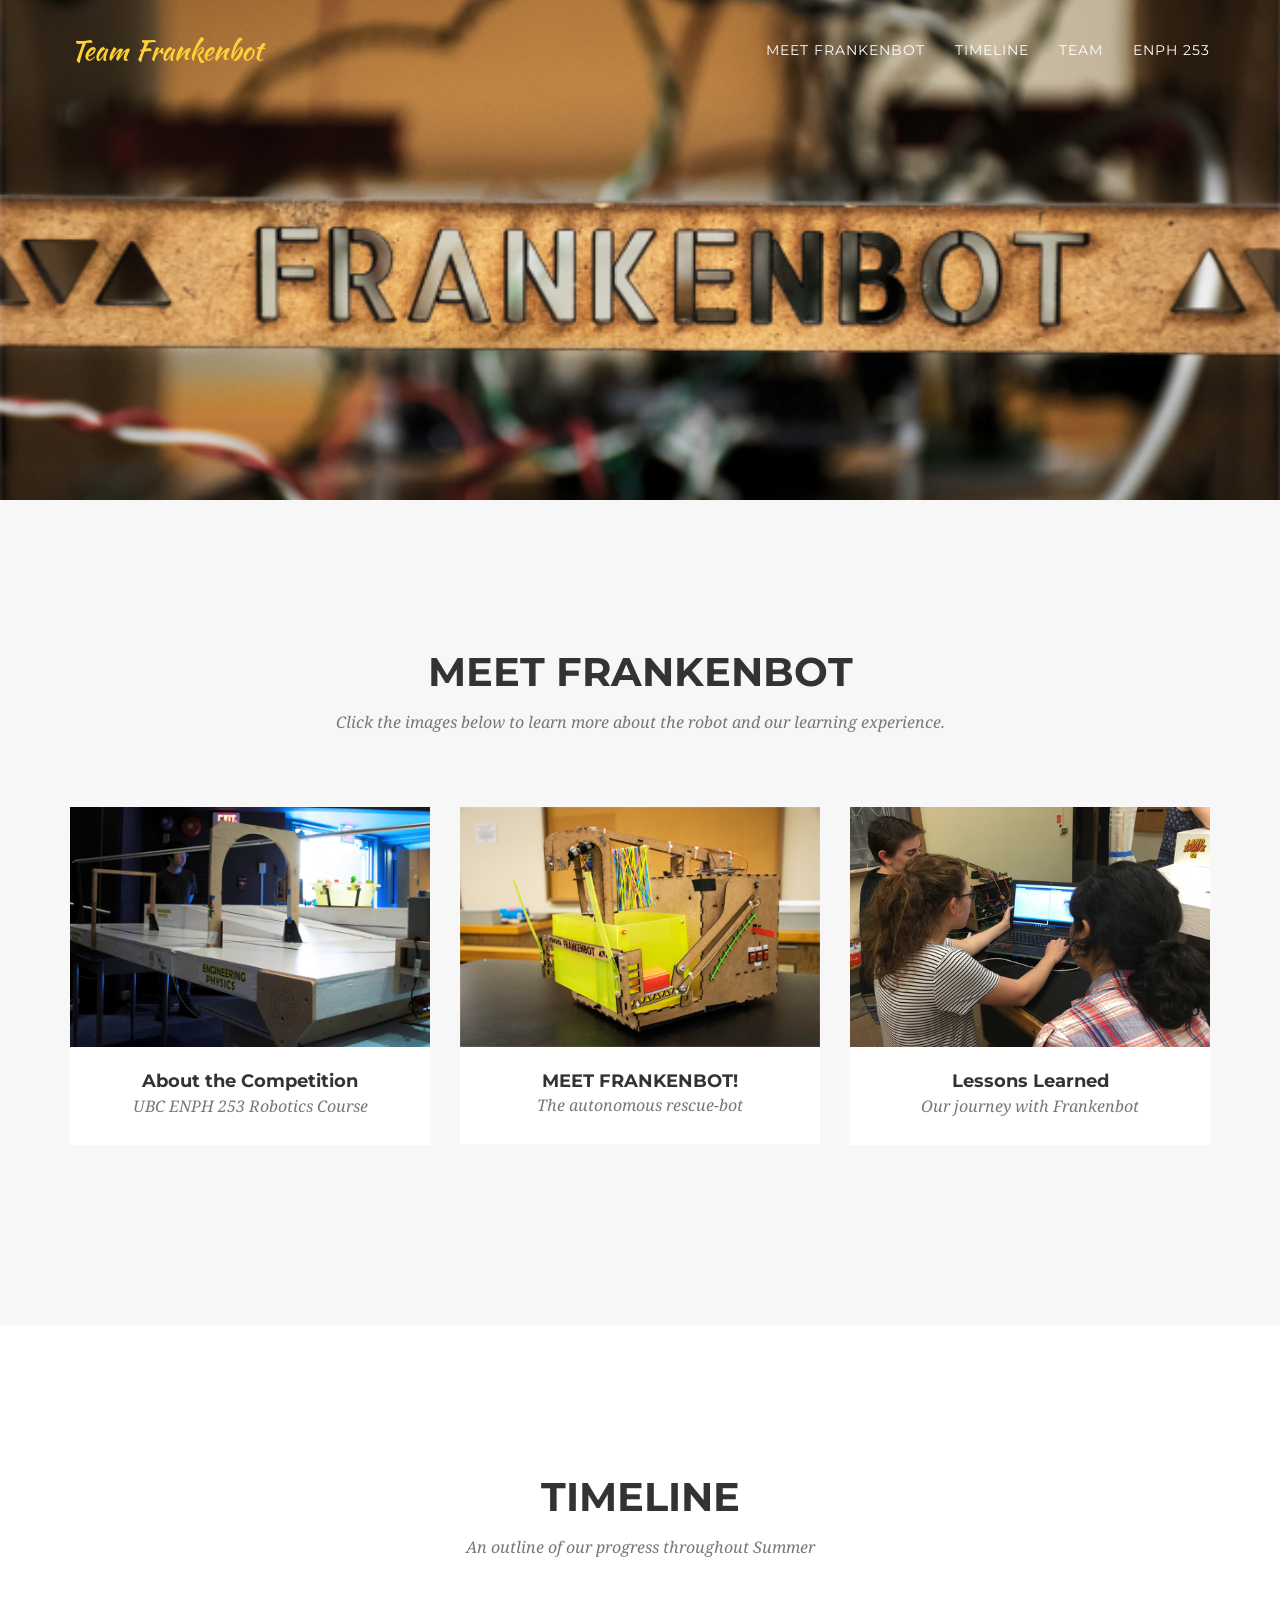
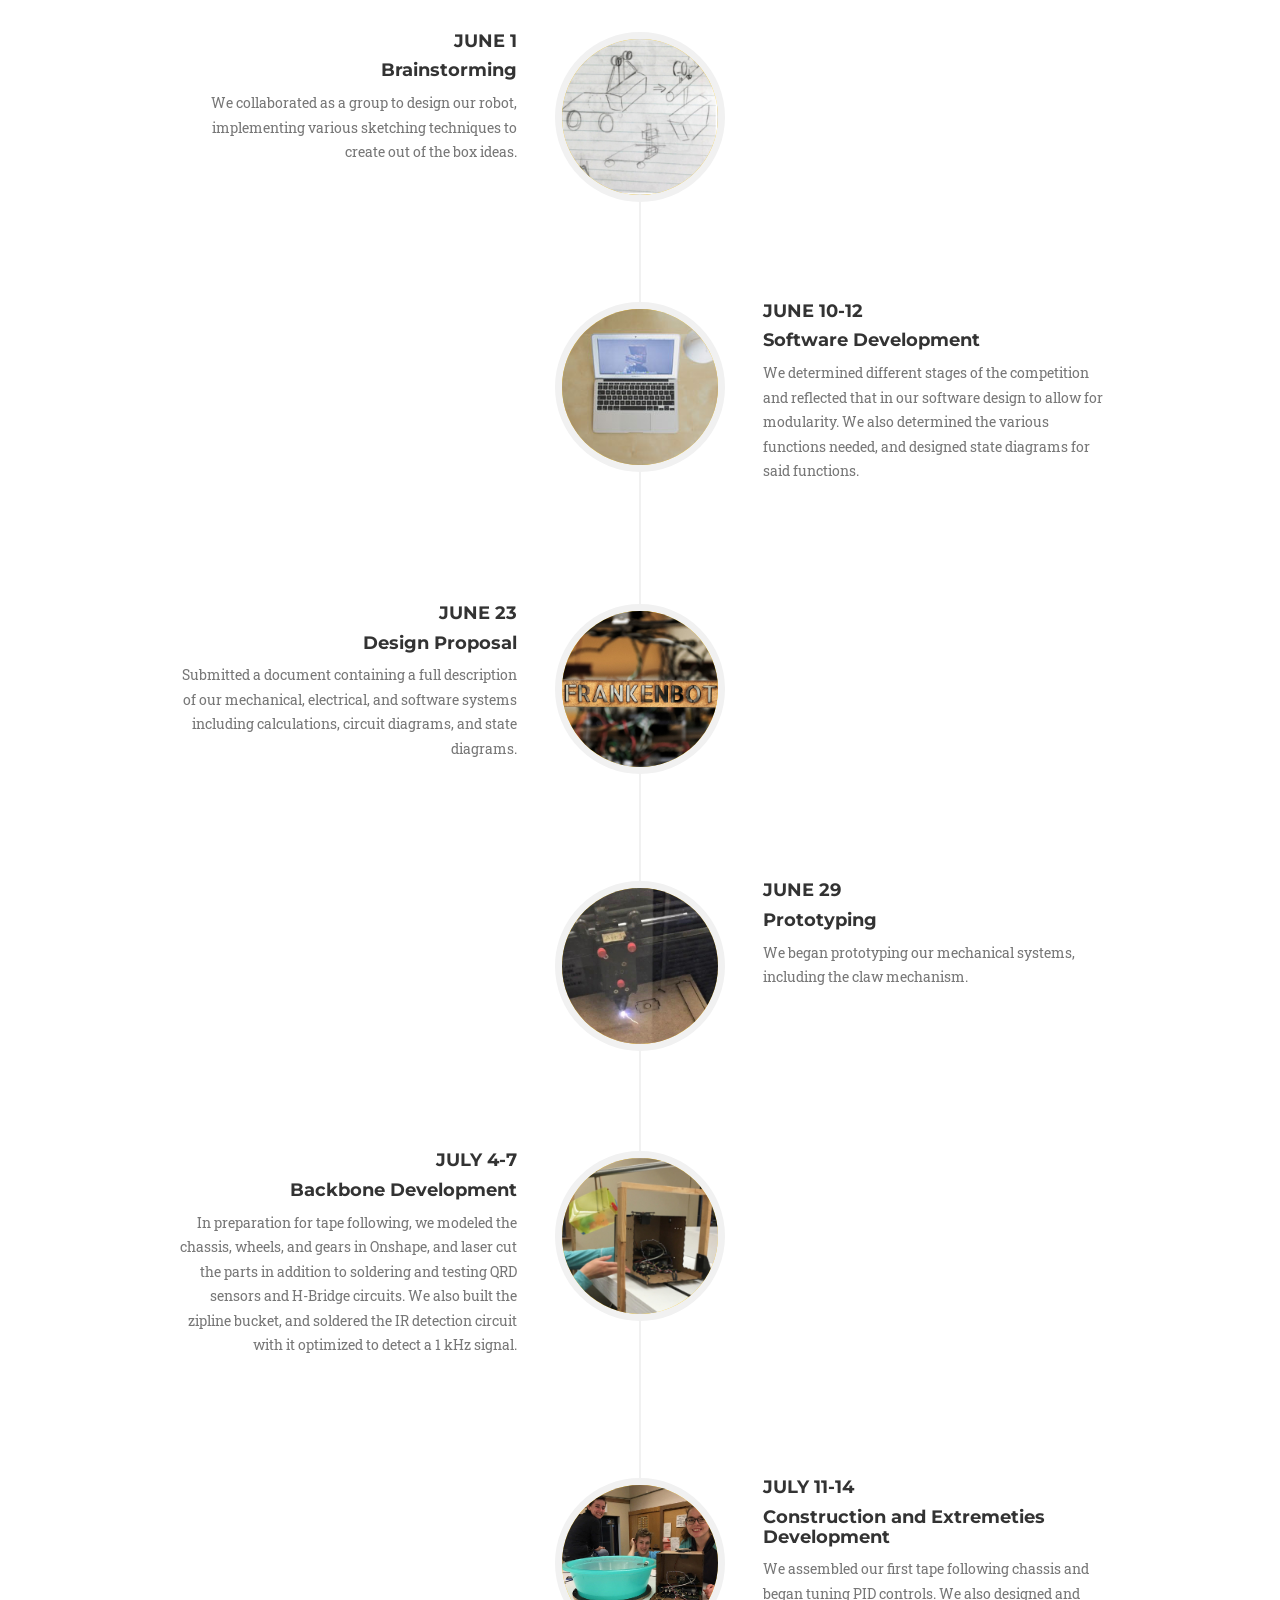
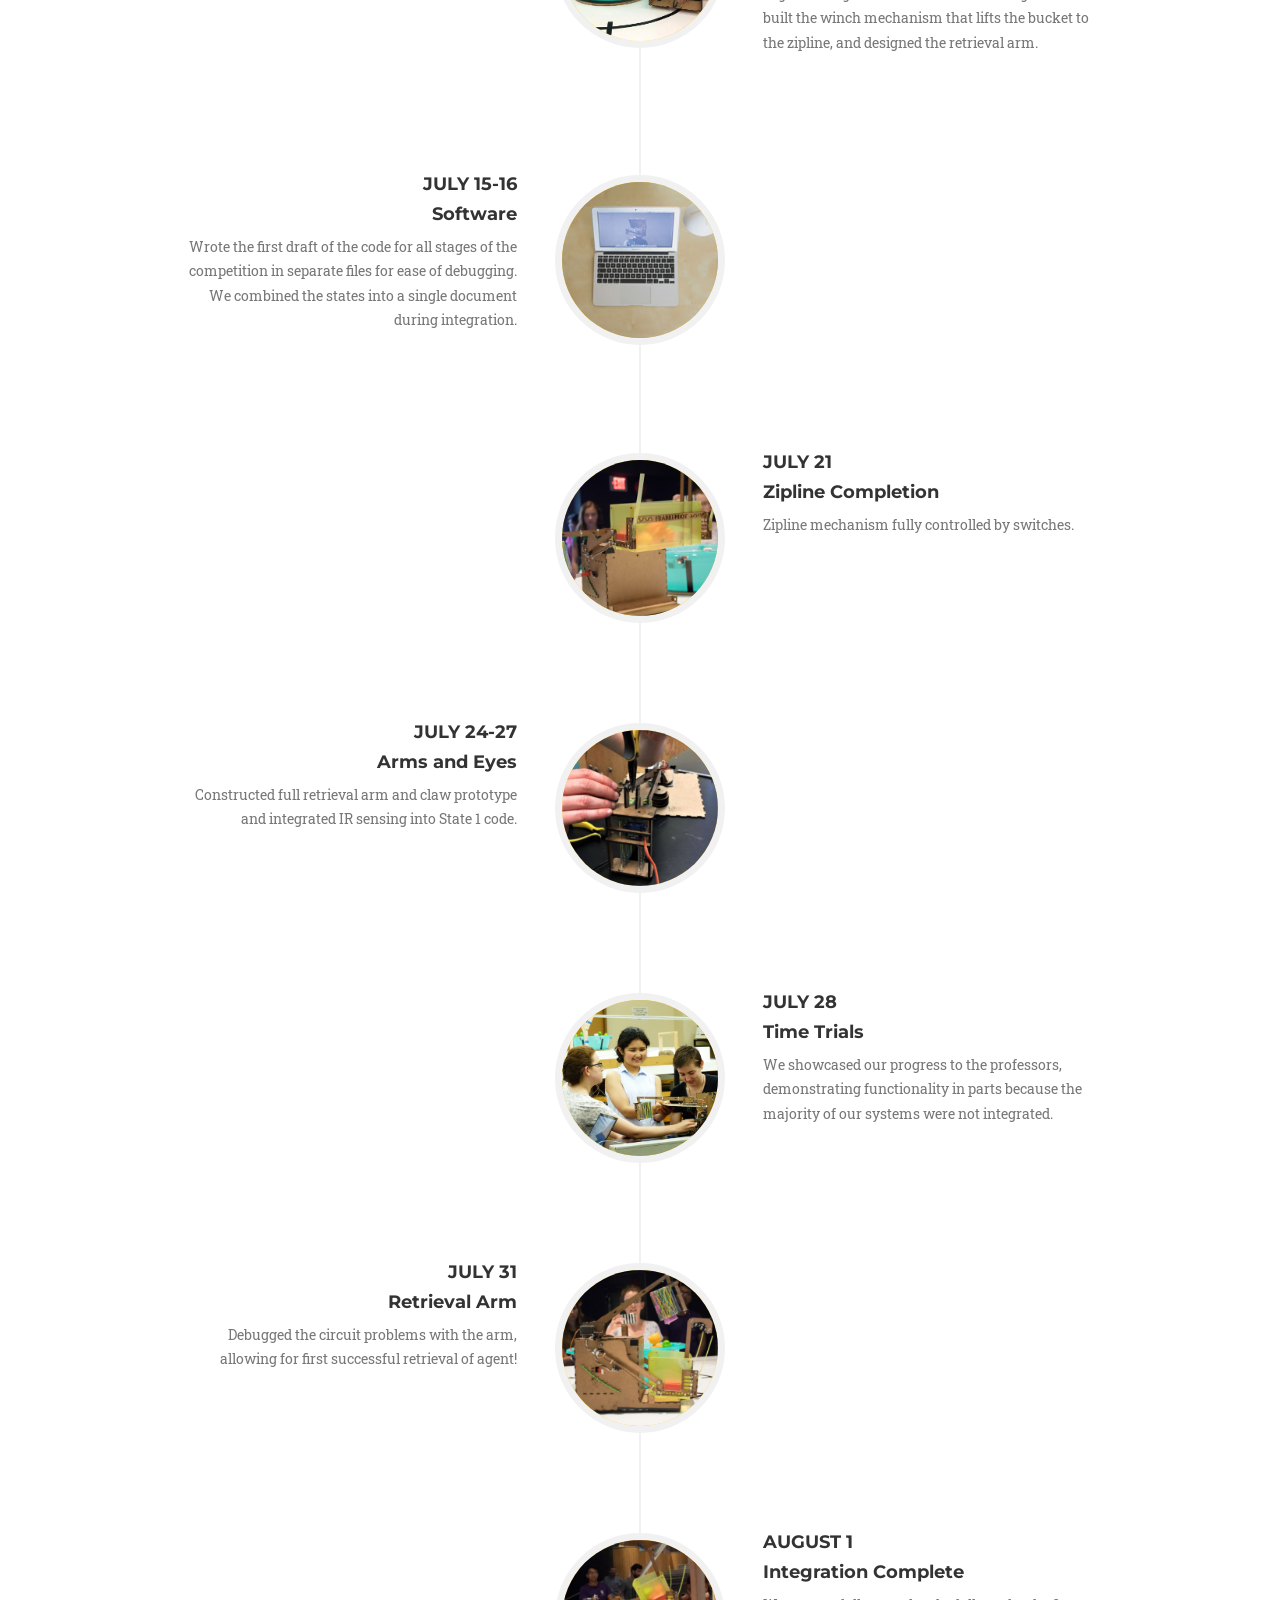
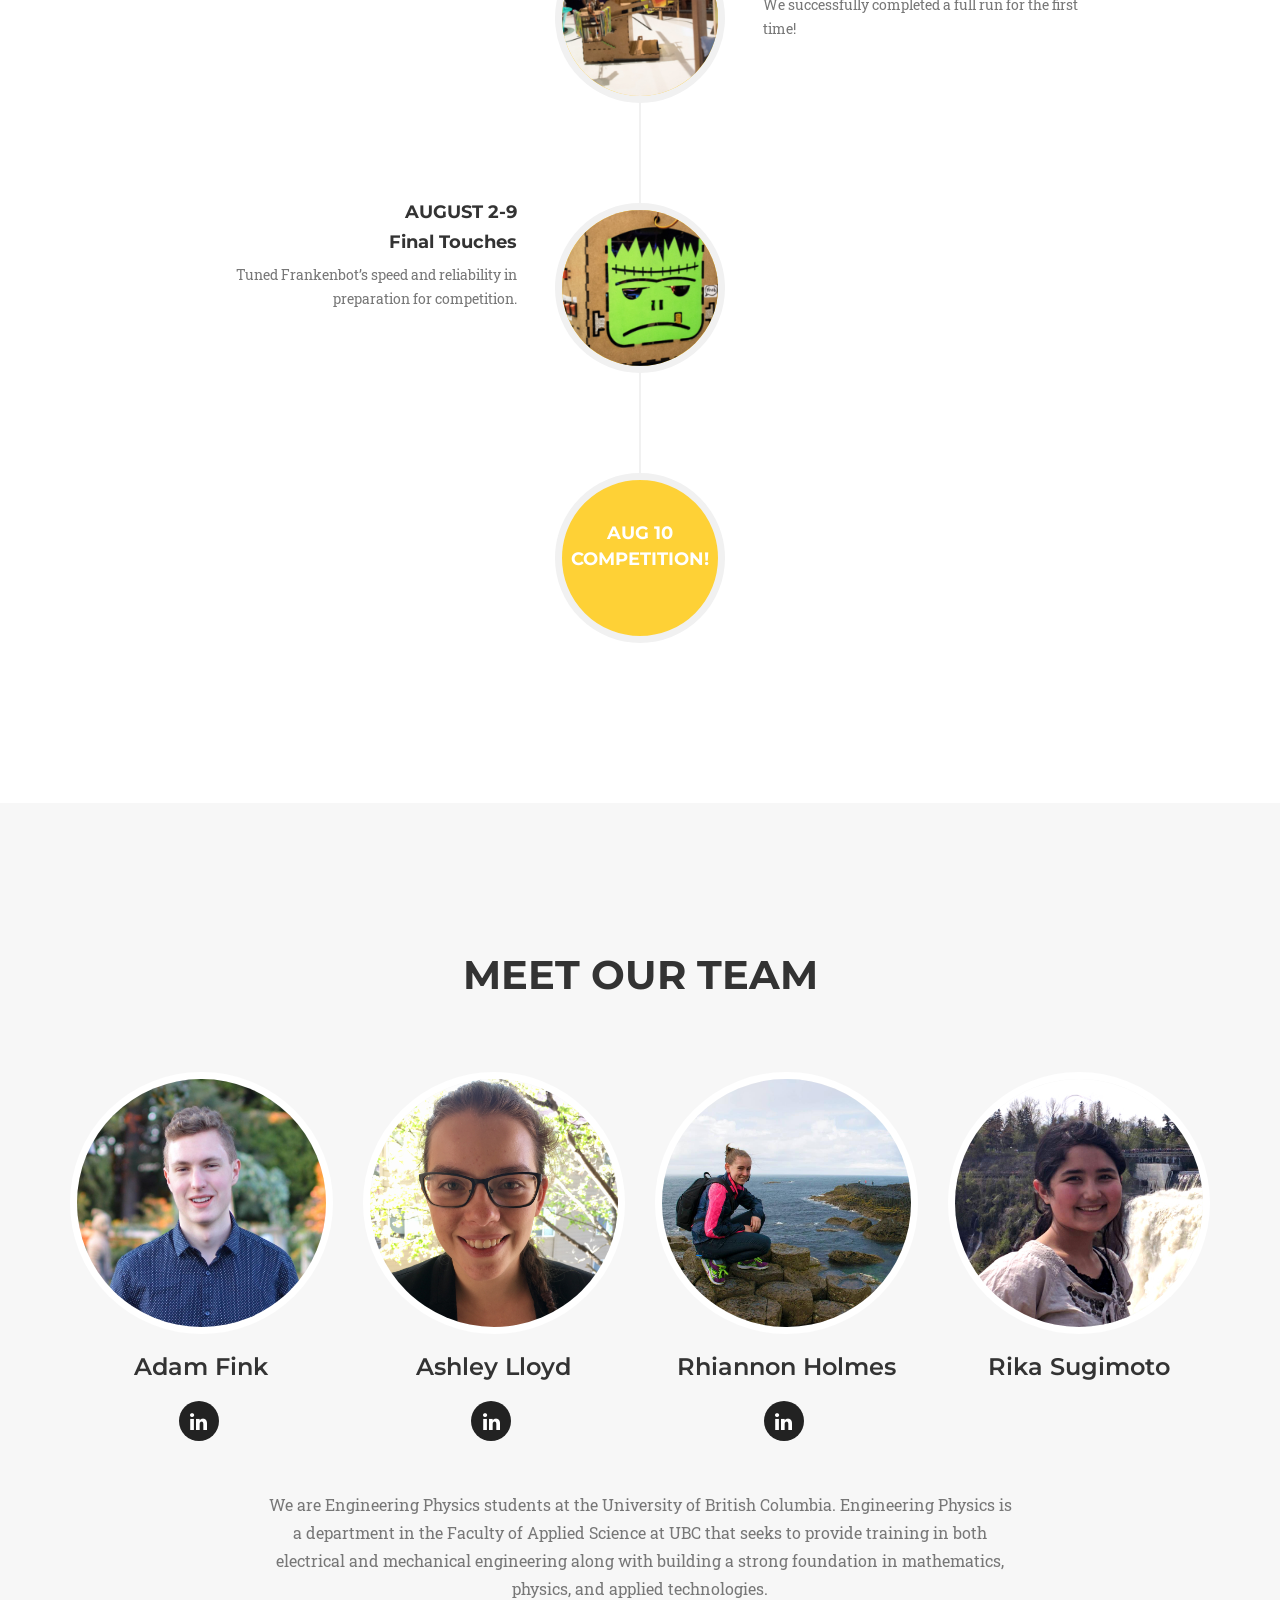
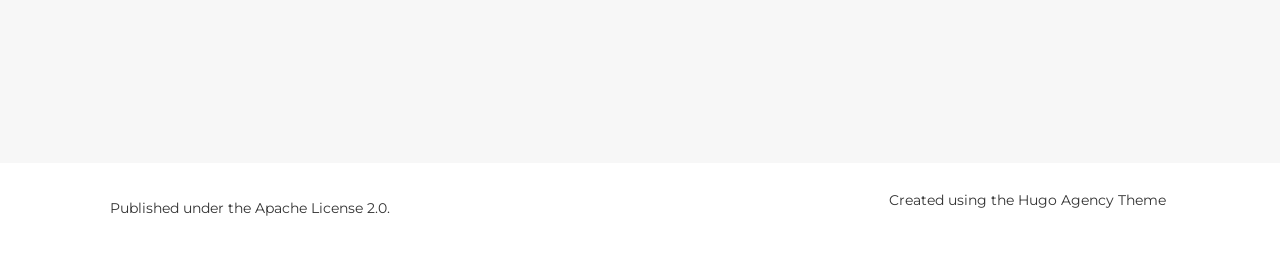
==== index.html @ c9bfafb6 "fix team photo on lessons page" ====
<!DOCTYPE html>
<html lang="en-us">

  <head>
  <meta charset="utf-8">
  <meta http-equiv="X-UA-Compatible" content="IE=edge">
  <meta name="viewport" content="width=device-width, initial-scale=1">
  <meta name="description" content="Your description">
  <meta name="author" content="Your name">
  <meta name="generator" content="Hugo 0.26" />
  <title>frankenbot</title>
  <!-- Stylesheets -->
  <link href="https://frankenbot.github.io/css/bootstrap-v3.3.7/bootstrap.min.css" rel="stylesheet">
  <link href="https://frankenbot.github.io/css/agency.css" rel="stylesheet">
  <link href="https://frankenbot.github.io/css/jquery.form-validator-v2.3.44/theme-default.min.css" rel="stylesheet">

  

  <!-- Custom Fonts -->
  <link href="https://frankenbot.github.io/font-awesome-v4.7.0/css/font-awesome.min.css" rel="stylesheet" type="text/css">

  
    <link href="//fonts.googleapis.com/css?family=Montserrat:400,700" rel="stylesheet" type="text/css">
    <link href="//fonts.googleapis.com/css?family=Kaushan+Script" rel="stylesheet" type="text/css">
    <link href="//fonts.googleapis.com/css?family=Droid+Serif:400,700,400italic,700italic" rel="stylesheet" type="text/css">
    <link href="//fonts.googleapis.com/css?family=Roboto+Slab:400,100,300,700" rel="stylesheet" type="text/css">
  

  
    <link rel="shortcut icon" type="image/x-icon" href="https://frankenbot.github.io/frankenbotIcon.ico">
    <link rel="icon" type="image/x-icon" href="https://frankenbot.github.io/frankenbotIcon.ico">
  

  <!-- HTML5 Shim and Respond.js IE8 support of HTML5 elements and media queries -->
  <!-- WARNING: Respond.js doesn't work if you view the page via file:// -->
  <!--[if lt IE 9]>
  <script src="https://oss.maxcdn.com/libs/html5shiv/3.7.0/html5shiv.js"></script>
  <script src="https://oss.maxcdn.com/libs/respond.js/1.4.2/respond.min.js"></script>
  <![endif]-->
</head>


  <body id="page-top" class="index">
    <!-- Navigation -->
<nav class="navbar navbar-default navbar-fixed-top">
  <div class="container">

    <!-- Brand and toggle get grouped for better mobile display -->
    <div class="navbar-header page-scroll">
      <button type="button" class="navbar-toggle" data-toggle="collapse" data-target="#bs-example-navbar-collapse-1">
        <span class="sr-only">Toggle navigation</span>
        <span class="icon-bar"></span>
        <span class="icon-bar"></span>
        <span class="icon-bar"></span>
      </button>
      
        <a class="navbar-brand page-scroll" href="/#page-top">
          Team Frankenbot
        </a>
      

    </div>
    <!-- Collect the nav links, forms, and other content for toggling -->
    <div class="collapse navbar-collapse" id="bs-example-navbar-collapse-1">
      <ul class="nav navbar-nav navbar-right">
        <li class="hidden">
          <a href="/#page-top"></a>
        </li>

        

        

        
          <li>
            <a class="page-scroll" href="https://frankenbot.github.io/#portfolio">Meet Frankenbot</a>
          </li>
        

        
          <li>
            <a class="page-scroll" href="https://frankenbot.github.io/#about">Timeline</a>
          </li>
        

        
          <li>
            <a class="page-scroll" href="https://frankenbot.github.io/#team">Team</a>
          </li>
        

        

        
          <li>
            <a href="http://projectlab.engphys.ubc.ca/enph253-2017/competition-2017/">ENPH 253</a>
          </li>
        
      </ul>
    </div>
    <!-- /.navbar-collapse -->
  </div>
  <!-- /.container-fluid -->
</nav>

    <!-- Hero -->
<header>
  <div class="container">
    <div class="intro-text"></div>
  </div>
</header>


    

    
      <!-- Portfolio Grid Section -->
<section id="portfolio" class="bg-light-gray">
  <div class="container">
    <div class="row">
      <div class="col-lg-12 text-center">
        <h2 class="section-heading">Meet Frankenbot</h2>
        <h3 class="section-subheading text-muted">Click the images below to learn more about the robot and our learning experience.</h3>
      </div>
    </div>
    <div class="row">

      
        <div class="col-md-4 col-sm-6 portfolio-item">
          <a href="#portfolioModal1" class="portfolio-link" data-toggle="modal">
            <div class="portfolio-hover">
              <div class="portfolio-hover-content">
                <i class="fa fa-plus fa-3x"></i>
              </div>
            </div>
            
            <img src="https://frankenbot.github.io/img/portfolio/competitionSurface.jpg" class="img-responsive" alt="">
          </a>
          <div class="portfolio-caption">
            <h4>About the Competition</h4>
            <p class="text-muted">UBC ENPH 253 Robotics Course</p>
          </div>
        </div>
      
        <div class="col-md-4 col-sm-6 portfolio-item">
          <a href="#portfolioModal2" class="portfolio-link" data-toggle="modal">
            <div class="portfolio-hover">
              <div class="portfolio-hover-content">
                <i class="fa fa-plus fa-3x"></i>
              </div>
            </div>
            
            <img src="https://frankenbot.github.io/img/portfolio/meetfrankenbot/frankenbotIsometric.png" class="img-responsive" alt="">
          </a>
          <div class="portfolio-caption">
            <h4>MEET FRANKENBOT!</h4>
            <p class="text-muted">The autonomous rescue-bot</p>
          </div>
        </div>
      
        <div class="col-md-4 col-sm-6 portfolio-item">
          <a href="#portfolioModal3" class="portfolio-link" data-toggle="modal">
            <div class="portfolio-hover">
              <div class="portfolio-hover-content">
                <i class="fa fa-plus fa-3x"></i>
              </div>
            </div>
            
            <img src="https://frankenbot.github.io/img/portfolio/lessonslearned/workingTogetherCroppedBetter.png" class="img-responsive" alt="">
          </a>
          <div class="portfolio-caption">
            <h4>Lessons Learned</h4>
            <p class="text-muted">Our journey with Frankenbot</p>
          </div>
        </div>
      

    </div>
  </div>
</section>

    

    
      <!-- About Section -->
<section id="about">
  <div class="container">
    <div class="row">
      <div class="col-lg-12 text-center">
        <h2 class="section-heading">Timeline</h2>
        <h3 class="section-subheading text-muted">An outline of our progress throughout Summer</h3>
      </div>
    </div>
    <div class="row">
      <div class="col-lg-12">
        <ul class="timeline">

          
            <li >
              <div class="timeline-image">
                
                <img class="img-circle img-responsive" src="https://frankenbot.github.io/img/about/sketch.jpg" alt="">
              </div>
              <div class="timeline-panel">
                <div class="timeline-heading">
                  <h4>June 1</h4>
                  <h4 class="subheading">Brainstorming</h4>
                </div>
                <div class="timeline-body">
                  <p class="text-muted">We collaborated as a group to design our robot, implementing various sketching techniques to create out of the box ideas.</p>
                </div>
              </div>
            </li>
          
            <li class="timeline-inverted" >
              <div class="timeline-image">
                
                <img class="img-circle img-responsive" src="https://frankenbot.github.io/img/about/3.jpg" alt="">
              </div>
              <div class="timeline-panel">
                <div class="timeline-heading">
                  <h4>June 10-12</h4>
                  <h4 class="subheading">Software Development</h4>
                </div>
                <div class="timeline-body">
                  <p class="text-muted">We determined different stages of the competition and reflected that in our software design to allow for modularity. We also determined the various functions needed, and designed state diagrams for said functions.</p>
                </div>
              </div>
            </li>
          
            <li >
              <div class="timeline-image">
                
                <img class="img-circle img-responsive" src="https://frankenbot.github.io/img/about/name.jpg" alt="">
              </div>
              <div class="timeline-panel">
                <div class="timeline-heading">
                  <h4>June 23</h4>
                  <h4 class="subheading">Design Proposal</h4>
                </div>
                <div class="timeline-body">
                  <p class="text-muted">Submitted a document containing a full description of our mechanical, electrical, and software systems including calculations, circuit diagrams, and state diagrams.</p>
                </div>
              </div>
            </li>
          
            <li class="timeline-inverted" >
              <div class="timeline-image">
                
                <img class="img-circle img-responsive" src="https://frankenbot.github.io/img/about/laser.jpg" alt="">
              </div>
              <div class="timeline-panel">
                <div class="timeline-heading">
                  <h4>June 29</h4>
                  <h4 class="subheading">Prototyping</h4>
                </div>
                <div class="timeline-body">
                  <p class="text-muted">We began prototyping our mechanical systems, including the claw mechanism.</p>
                </div>
              </div>
            </li>
          
            <li >
              <div class="timeline-image">
                
                <img class="img-circle img-responsive" src="https://frankenbot.github.io/img/about/backbone.jpg" alt="">
              </div>
              <div class="timeline-panel">
                <div class="timeline-heading">
                  <h4>July 4-7</h4>
                  <h4 class="subheading">Backbone Development</h4>
                </div>
                <div class="timeline-body">
                  <p class="text-muted">In preparation for tape following, we modeled the chassis, wheels, and gears in Onshape, and laser cut the parts in addition to soldering and testing QRD sensors and H-Bridge circuits. We also built the zipline bucket, and soldered the IR detection circuit with it optimized to detect a 1 kHz signal.</p>
                </div>
              </div>
            </li>
          
            <li class="timeline-inverted" >
              <div class="timeline-image">
                
                <img class="img-circle img-responsive" src="https://frankenbot.github.io/img/about/tapeFollower.jpg" alt="">
              </div>
              <div class="timeline-panel">
                <div class="timeline-heading">
                  <h4>July 11-14</h4>
                  <h4 class="subheading">Construction and Extremeties Development</h4>
                </div>
                <div class="timeline-body">
                  <p class="text-muted">We assembled our first tape following chassis and began tuning PID controls. We also designed and built the winch mechanism that lifts the bucket to the zipline, and designed the retrieval arm.</p>
                </div>
              </div>
            </li>
          
            <li >
              <div class="timeline-image">
                
                <img class="img-circle img-responsive" src="https://frankenbot.github.io/img/about/3.jpg" alt="">
              </div>
              <div class="timeline-panel">
                <div class="timeline-heading">
                  <h4>July 15-16</h4>
                  <h4 class="subheading">Software</h4>
                </div>
                <div class="timeline-body">
                  <p class="text-muted">Wrote the first draft of the code for all stages of the competition in separate files for ease of debugging. We combined the states into a single document during integration.</p>
                </div>
              </div>
            </li>
          
            <li class="timeline-inverted" >
              <div class="timeline-image">
                
                <img class="img-circle img-responsive" src="https://frankenbot.github.io/img/about/zipline.jpg" alt="">
              </div>
              <div class="timeline-panel">
                <div class="timeline-heading">
                  <h4>July 21</h4>
                  <h4 class="subheading">Zipline Completion</h4>
                </div>
                <div class="timeline-body">
                  <p class="text-muted">Zipline mechanism fully controlled by switches.</p>
                </div>
              </div>
            </li>
          
            <li >
              <div class="timeline-image">
                
                <img class="img-circle img-responsive" src="https://frankenbot.github.io/img/about/clawConstruction.jpg" alt="">
              </div>
              <div class="timeline-panel">
                <div class="timeline-heading">
                  <h4>July 24-27</h4>
                  <h4 class="subheading">Arms and Eyes</h4>
                </div>
                <div class="timeline-body">
                  <p class="text-muted">Constructed full retrieval arm and claw prototype and integrated IR sensing into State 1 code.</p>
                </div>
              </div>
            </li>
          
            <li class="timeline-inverted" >
              <div class="timeline-image">
                
                <img class="img-circle img-responsive" src="https://frankenbot.github.io/img/about/timeTrials.jpg" alt="">
              </div>
              <div class="timeline-panel">
                <div class="timeline-heading">
                  <h4>July 28</h4>
                  <h4 class="subheading">Time Trials</h4>
                </div>
                <div class="timeline-body">
                  <p class="text-muted">We showcased our progress to the professors, demonstrating functionality in parts because the majority of our systems were not integrated.</p>
                </div>
              </div>
            </li>
          
            <li >
              <div class="timeline-image">
                
                <img class="img-circle img-responsive" src="https://frankenbot.github.io/img/about/arm.jpg" alt="">
              </div>
              <div class="timeline-panel">
                <div class="timeline-heading">
                  <h4>July 31</h4>
                  <h4 class="subheading">Retrieval Arm</h4>
                </div>
                <div class="timeline-body">
                  <p class="text-muted">Debugged the circuit problems with the arm, allowing for first successful retrieval of agent!</p>
                </div>
              </div>
            </li>
          
            <li class="timeline-inverted" >
              <div class="timeline-image">
                
                <img class="img-circle img-responsive" src="https://frankenbot.github.io/img/about/completion.jpg" alt="">
              </div>
              <div class="timeline-panel">
                <div class="timeline-heading">
                  <h4>August 1</h4>
                  <h4 class="subheading">Integration Complete</h4>
                </div>
                <div class="timeline-body">
                  <p class="text-muted">We successfully completed a full run for the first time!</p>
                </div>
              </div>
            </li>
          
            <li >
              <div class="timeline-image">
                
                <img class="img-circle img-responsive" src="https://frankenbot.github.io/img/about/finalTouches.jpg" alt="">
              </div>
              <div class="timeline-panel">
                <div class="timeline-heading">
                  <h4>August 2-9</h4>
                  <h4 class="subheading">Final Touches</h4>
                </div>
                <div class="timeline-body">
                  <p class="text-muted">Tuned Frankenbot&rsquo;s speed and reliability in preparation for competition.</p>
                </div>
              </div>
            </li>
          

          <li class="timeline-inverted">
            <div class="timeline-image">
              <h4>Aug 10<br>Competition!</h4>
            </div>
          </li>
        </ul>
      </div>
    </div>
  </div>
</section>

    

    
      <!-- Team Section -->
<section id="team" class="bg-light-gray">
  <div class="container">
    <div class="row">
      <div class="col-lg-12 text-center">
        <h2 class="section-heading">Meet our team</h2>
        <h3 class="section-subheading text-mutedwith "></h3>
      </div>
    </div>
    <div class="row flexbox">
      
        <div class="col-sm-3 col">
          <div class="team-member">
            
            <img src="https://frankenbot.github.io/img/team/adam.jpg" class="img-responsive img-circle" alt="Adam Fink">
            <h3>Adam Fink</h3>

            
            

            

            

            <ul class="list-inline social-buttons">
              
                <li><a href="#"><i class="fa fa-linkedin"></i></a></li>
              
            </ul>

            

          </div>
        </div>
      
        <div class="col-sm-3 col">
          <div class="team-member">
            
            <img src="https://frankenbot.github.io/img/team/ashleyHeadshot.jpg" class="img-responsive img-circle" alt="Ashley Lloyd">
            <h3>Ashley Lloyd</h3>

            
            

            

            

            <ul class="list-inline social-buttons">
              
                <li><a href="https://www.linkedin.com/in/ashley-lloyd-9059a6139"><i class="fa fa-linkedin"></i></a></li>
              
            </ul>

            

          </div>
        </div>
      
        <div class="col-sm-3 col">
          <div class="team-member">
            
            <img src="https://frankenbot.github.io/img/team/rhiannon.jpg" class="img-responsive img-circle" alt="Rhiannon Holmes">
            <h3>Rhiannon Holmes</h3>

            
            

            

            

            <ul class="list-inline social-buttons">
              
                <li><a href="#"><i class="fa fa-linkedin"></i></a></li>
              
            </ul>

            

          </div>
        </div>
      
        <div class="col-sm-3 col">
          <div class="team-member">
            
            <img src="https://frankenbot.github.io/img/team/rikaHeadshot.jpg" class="img-responsive img-circle" alt="Rika Sugimoto">
            <h3>Rika Sugimoto</h3>

            
            

            

            

            <ul class="list-inline social-buttons">
              
            </ul>

            

          </div>
        </div>
      
    </div>
    <div class="row">
      <div class="col-lg-8 col-lg-offset-2 text-center">
        <p class="large text-muted">We are Engineering Physics students at the University of British Columbia.  Engineering Physics is a department in the Faculty of Applied Science at UBC that seeks to provide training in both electrical and mechanical engineering along with building a strong foundation in mathematics, physics, and applied technologies.</p>
      </div>
    </div>
  </div>
</section>

    

    

    

    
      <!-- Footer section -->
<footer>
  <div class="container">
    <div class="row">
      <div class="col-md-4">
        <span class="copyright">Published under the Apache License 2.0.</span>
      </div>
      <div class="col-md-4">
        <ul class="list-inline social-buttons">

        </ul>
      </div>
      <div class="col-md-4">
        <ul class="list-inline quicklinks">
          
          <p>Created using the Hugo Agency Theme</p>

        </ul>
      </div>
    </div>
  </div>
</footer>

    

    
      <!-- Portfolio Modals -->

  <div class="portfolio-modal modal fade" id="portfolioModal1" tabindex="-1" role="dialog" aria-hidden="true">
    <div class="modal-content">
      <div class="close-modal" data-dismiss="modal">
        <div class="lr">
          <div class="rl">
          </div>
        </div>
      </div>
      <div class="container">
        <div class="row">
          <div class="col-lg-8 col-lg-offset-2">
            <div class="modal-body">
              <h2>About the Competition</h2>
              <p class="item-intro text-muted">UBC ENPH 253 Robotics Course</p>
              <p><h5 id="video-of-frankenbot-rescuing-six-agents">Video of Frankenbot rescuing six agents</h5>

<p>We know that the easiest way to describe the competition might be to show a video of our robot, Frankenbot, completing the challenge. Take a look! <br>
<video src="/img/portfolio/meetfrankenbot/runThroughSmall.mp4" controls height="320" width="500" /></p>

<h5 id="description-of-the-competition">Description of the Competition</h5>

<p>The 2017 Mission Impossibots Competition is the 17th annual robotics design course and competition held by UBC Engineering Physics.  Sixteen teams of four students spent 6 weeks designing and building a fully autonomous robot that could complete the following tasks:
<br> <br> -Navigate an 8 x 8 ft surface by following a path of black tape that leads to six &lsquo;captured&rsquo; agents.
<br> <br> -Enter the &lsquo;lair&rsquo; when the alarm door is not armed. The door is armed in conjunction with a change in an adjacent IR blaster’s frequency. (An IR signal of 1 kHz = unarmed and a 10 kHz signal = armed.)
<br> <br> - Pick up six agents (bath toys) from planks situated around a 22” diameter bowl filled with water. One minute after the competition commences, the agents drop into the bowl at five second intervals.
<br> <br>- Once retrieved, the agents must be sent down a zipline to safety.</p>

<p>A full set of competition rules can be viewed <a href="https://docs.google.com/document/d/1g9UG_ID7YxdN3Vdt_oRrXJgGzr4VSbbwLGS0zG9mbSA/edit">here</a> .</p>
              <button type="button" class="btn btn-primary" data-dismiss="modal"><i class="fa fa-times"></i> Close</button>
            </div>
          </div>
        </div>
      </div>
    </div>
  </div>

  <div class="portfolio-modal modal fade" id="portfolioModal2" tabindex="-1" role="dialog" aria-hidden="true">
    <div class="modal-content">
      <div class="close-modal" data-dismiss="modal">
        <div class="lr">
          <div class="rl">
          </div>
        </div>
      </div>
      <div class="container">
        <div class="row">
          <div class="col-lg-8 col-lg-offset-2">
            <div class="modal-body">
              <h2>MEET FRANKENBOT!</h2>
              <p class="item-intro text-muted">The autonomous rescue-bot</p>
              <p><img src="/img/portfolio/meetfrankenbot/frankenbotIsometric.png" alt="alt text" title="Frankenbot" /></p>

<h3 id="frankenbot-s-progress-throughout-the-summer">Frankenbot&rsquo;s Progress throughout the summer</h3>

<p><i> Here is a cute video we made of Frankenbot&rsquo;s growth and the fun summer we had building him! </i> <br>
<video src="/img/portfolio/meetfrankenbot/frankenbot.mp4" controls height="320" width="500" /></p>

<h3 id="here-is-what-frankenbot-can-do">Here is what Frankenbot can do!</h3>

<p><br></p>

<h4 id="tape-follow">Tape Follow</h4>

<p>Detecting and following black tape was essential for navigating the
<a href="http://projectlab.engphys.ubc.ca/enph253-2017/competition-2017/">competition surface</a>,
from the start line up the ramp and around the water tank.</p>

<p><strong>How we did it</strong><br />
<img src="/img/portfolio/meetfrankenbot/wheels.png" alt="alt text" title="wheels and gears" /><br />
The drive system consists of two DC motors connected to gears that rotate the wheels around an axle.<br />
Rubber tires (not shown) were used to increase friction, facilitating sharp turns and steep climbs.</p>

<p><img src="/img/portfolio/meetfrankenbot/testingHBridge.png" alt="alt text" title="testing H-bridge" /><br />
The DC motors were controlled by the TINAH board through an H-bridge circuit.</p>

<p><img src="/img/portfolio/meetfrankenbot/tapefollowing1_400.png" alt="alt text" title="tapefollowing with chassis 1" /><br />
To detect the black tape, we used QRD reflective sensors that read a low voltage on
highly reflective surfaces, thereby allowing us to distinguish between the white surface and black tape.</p>

<p><img src="/img/portfolio/meetfrankenbot/qrds.png" alt="alt text" title="QRD reflective sensors" /><br />
Frankenbot has three pairs of QRDs: one pair in the middle
for tapefollowing up to the tank, and two more pairs on either side of the robot
used for tapefollowing around the tank.
The two additional pairs of QRDs helped better position the robot around the tank to facilitate
rescuing the agents on the platforms.</p>

<p>A software based PID (proportinal-integral-drivative) control was used for navigation along the tape.
The PID was tuned through extensive testing, from which we found that the effects of
integral and derivative control were negligible for this simple system.</p>

<p><strong>Main challenges</strong></p>

<p><img src="/img/portfolio/meetfrankenbot/tapefollowing2.png" alt="alt text" title="tapefollowing around tank" /><br />
Traveling around the tank proved to be the biggest challenge due to the short segments of extra tape
that marked the plank positions. To minimize the risk of the robot traveling down the tape,
we tuned the motor speeds around the tank so that the robot would travel around a circular path by default.</p>

<p><img src="/img/portfolio/meetfrankenbot/securingQRDs.png" alt="alt text" title="securing QRDs" /><br />
The QRDs also proved to be very sensitive to the positioning, so we had to secure them at their optimal
heights above the ground.</p>

<h4 id="navigate-safely-through-the-armed-door">Navigate safely through the Armed Door</h4>

<p><img src="/img/portfolio/meetfrankenbot/alarmDoor.png" alt="alt text" title="alarm door" /><br />
The second door from the startline is an alarm door to prevent intruders from
entering the compound. Frankenbot has to determine whether the door is armed or disarmed
based on the IR signal being emitted from the door (10 kHz indicates armed, 1 kHz indicates disarmed).</p>

<p><strong>How we did it</strong><br />
Frankenbot&rsquo;s IR detector is composed of a phototransistor, high and band-pass filters, amplifiers,
and a peak detector.</p>

<p><img src="/img/portfolio/meetfrankenbot/irphototransistor.png" alt="alt text" title="phototransistor" /><br />
The phototransistor was installed at the front of the robot, right under where the bucket is sitting,
to ensure that no part of the robot is blocking the detector.</p>

<p><img src="/img/portfolio/meetfrankenbot/ircircuit.png" alt="alt text" title="IR detector PCB" /><br />
The band-pass filter was tuned to allow 1 kHz signal to pass through, producing a detector with a
high voltage output for 1 kHz and a low output for 10 kHz.
The gain of the amplifier was adjusted to increase the sensitivity of the detector even from a
distance, while ensuring that the voltage difference between 10 kHz and 1 kHz is significant.
We succeeded in making a detector that would switch from an output of 0.6V at 10 kHz
to 5.0V at 1kHz.</p>

<p><strong>Main challenges</strong></p>

<p><img src="/img/portfolio/meetfrankenbot/testingIR.png" alt="alt text" title="testing IR in competition room" /><br />
The IR levels in the room were affected by the lighting, especially sunlight
since the intensity of the sunlight would change throughout the day.
We addressed this issue by testing and tuning the threshold for the IR detector in
the competition room in advance.</p>

<p><img src="/img/portfolio/meetfrankenbot/irchallenges.png" alt="alt text" title="testing IR with position" /><br />
The position of the robot on the competition surface also affected the output from the
IR detector significantly, as the angle of the phototransistor relative to the signal changed
and the doors also blocked the signal. To reduce the variation in IR signals detected,
we decided to program Frankenbot so that he stops right after the first door
(which he detects with the red-coloured collision switches on the side of the chassis)
before detecting the IR signal and making the decision to wait or drive through.</p>

<h4 id="rescue-agents-out-of-water-tank">Rescue Agents out of Water Tank</h4>

<p><img src="/img/portfolio/meetfrankenbot/capturedAgents.png" alt="alt text" title="captured agents" /><br />
The agents are captured in a water tank! Frankenbot has to rescue them out of the tank
before they drown!</p>

<h5 id="arm">Arm</h5>

<p><a href="https://cad.onshape.com/documents/e98b69ac059f99b30a6500c9/w/1b042e790ec5e8dabe7a7bc1/e/a025136a670819f52d744b4c">Click here</a>
to see the full design on Onshape</p>

<p><strong>How we did it</strong><br />
Frankenbot has three servo motors controlling the retrieval arm and claw:</p>

<p><img src="/img/portfolio/meetfrankenbot/armTurntableServo.png" alt="alt text" title="arm turning servo" /><br />
a turning servo for the left-to-right rotation of the arm, under a turntable;</p>

<p><img src="/img/portfolio/meetfrankenbot/armLifter.png" alt="alt text" title="arm lifting servo" /><br />
a lifting servo for the up-and-down motion;</p>

<p><img src="/img/portfolio/meetfrankenbot/claw.png" alt="alt text" title="claw servo" /><br />
and a claw servo for the opening and closing of the claw.<br />
The claw has been decorated with rubber bands that help securely grip the agents
with friction and by molding to the shape of the agents.</p>

<p><strong>Main Challenges</strong></p>

<p><img src="/img/portfolio/meetfrankenbot/tinahPoweredArm.png" alt="alt text" title="TINAH-powered arm" /><br />
Initially, we had the servo motors directly connected to the TINAH board,
only to realize that the TINAH was not able to supply enough current to all three.
Therefore we prepared voltage regulators for each servo motor, powered directly from the batteries.<br />
However, even after powering the servo motors with regulators, the arm and claw continued to
flutter and would not stay steady. After consulting an instructor, we learned that
the problem was caused by a lack of a common ground between the power supply (from the battery)
and the PWM signals (from the TINAH) fed to the servos. Adding a grounding wire connection
between the two helped stabilize the arm and claw, and that same day Frankenbot was able to rescue
his first agent from the tank.</p>

<p><img src="/img/portfolio/meetfrankenbot/armGears.png" alt="alt text" title="arm lifter gears" /><br />
Another major issue with the arm design was that the strain on the lifting servo
was enormous. Reducing the torque on the servo with gears were not enough to
alleviate the strain, so platforms were created to help hold the arm up in place when not being used.
Still it was evident that the servo motor was fatigued when used continuously.<br />
If we were to rebuild the robot, we will redesign the retrieval arm by installing a spring under the arm
to counter the weight of the claw, shortening the arm, or reducing weight at the claw end.</p>

<h5 id="plank-detection">Plank Detection</h5>

<p><strong>How we did it</strong></p>

<p><img src="/img/portfolio/meetfrankenbot/plankDetectors.png" alt="alt text" title="plank detecting switches" /><br />
Frankenbot has collision switches with a red polypropylene extension on each side
to tap the servo motors that are located around the tank
(these servos control the platforms and are responsible for drowning the agents
by dropping them into the water).
The length of the polypropylene &ldquo;bumpers&rdquo; were tuned by testing how close the robot chassis was
from the tank and servos, and trimmed as needed.</p>

<p><strong>Main Challenges</strong></p>

<p><img src="/img/portfolio/meetfrankenbot/tuningPlankDetectors.png" alt="alt text" title="tuning plank detection" /><br />
The plank detectors were sensitive to any physical change, such as the servo motor mounts being flattened
against the tank or the robot&rsquo;s turn radius being increased or decreased.
Tuning the robot&rsquo;s turn radius was important to ensure that Frankenbot knew
which plank he was passing at any given point in time.</p>

<h4 id="send-agents-down-the-zipline">Send Agents Down the Zipline</h4>

<p><img src="/img/portfolio/meetfrankenbot/zipline.png" alt="alt text" title="zipline" /><br />
Once rescued from the tank, the six agents had to be freed from captivity
by traveling down a metal rod.</p>

<h5 id="bucket">Bucket</h5>

<p><strong>How we did it</strong></p>

<p><img src="/img/portfolio/meetfrankenbot/bucket.png" alt="alt text" title="bucket" /><br />
Frankenbot has a yellow polypropylene bucket in which he places the agents as
he rescues them out of the water tank. This bucket has a hook with ball bearings
around a hollow aluminum rod, helping the bucket roll smoothly down the zipline.
O-rings were used to hold the ball bearings in place.</p>

<h5 id="bucket-lifter">Bucket Lifter</h5>

<p><a href="https://cad.onshape.com/documents/e98b69ac059f99b30a6500c9/w/1b042e790ec5e8dabe7a7bc1/e/caffcd26f576963c07f32388">Click here</a>
to see the full design on Onshape</p>

<p><strong>How we did it</strong></p>

<p><img src="/img/portfolio/meetfrankenbot/winch1.png" alt="alt text" title="first lifter prototype" /><br />
Frankenbot lifts the bucket onto the zipline using a winch mechanism consisting of a DC motor
powered through an H-bridge circuit, and a pulley that is fastened to a rotating square shaft
connected to the lifter arms.</p>

<p><img src="/img/portfolio/meetfrankenbot/winch2.png" alt="alt text" title="second lifter prototype" /><br />
To detect the zipline, Frankenbot uses the two yellow polypropylene flaps
at the end of the lifter arms, with a collision switch behind each.
Frankenbot corrects his orientation relative to the zipline using these switches.</p>

<p><strong>Main Challenges</strong></p>

<p><img src="/img/portfolio/meetfrankenbot/winch3.png" alt="alt text" title="final lifter" /><br />
The initial torque calculations were done on a winch that had a 20% smaller diameter,
so the first lifter prototype caused too much strain on the DC motor, which could only lift
a maximum of four agents. We attempted to increase the diameter of the pulley,
but this was limited by the arm that would rotate right above the pulley
and by the overall height restriction of the robot. In the end, we were able to
lighten the load on the winch by exchanging the steel rod on the bucket hook with
a hollow aluminum rod, thereby reducing the weight.</p>
              <button type="button" class="btn btn-primary" data-dismiss="modal"><i class="fa fa-times"></i> Close</button>
            </div>
          </div>
        </div>
      </div>
    </div>
  </div>

  <div class="portfolio-modal modal fade" id="portfolioModal3" tabindex="-1" role="dialog" aria-hidden="true">
    <div class="modal-content">
      <div class="close-modal" data-dismiss="modal">
        <div class="lr">
          <div class="rl">
          </div>
        </div>
      </div>
      <div class="container">
        <div class="row">
          <div class="col-lg-8 col-lg-offset-2">
            <div class="modal-body">
              <h2>Lessons Learned</h2>
              <p class="item-intro text-muted">Our journey with Frankenbot</p>
              <p><br> <i> &ldquo;If you want to go fast, go alone. If you want to go far, go together&rdquo; </i></p>

<h5 id="teamwork">Teamwork</h5>

<p>It is arguable that one of the most important lessons we learned was how to work as a <b> team</b>! We were respectful and understanding of one another, carefully considered each other&rsquo;s input and incorporated fun into team building activities!</p>

<h5 id="communication">Communication</h5>

<p>We also learned that communication is incredibly important. We found that constant communication about progress and part development led to a well informed team. We were able to help each other debug since we already knew the status of each concurrent task. We also found it incredibly valuable to communicate effectively with the instructors and TAs. When we were able to explain our designs and difficulties in such a way that people external to our team could understand, we saw that we received much more helpful advice. We also recognize that our instructors and TAs have much more experience than our team combined so we were very open to feedback. Our willingness to learn from our mentors played a huge role in our success.
<br> <br> <IMG SRC="/img/portfolio/lessonslearned/funGroupPic.jpg" ALT="Sorry! This photo didn't load properly" style="border:2px solid black" width="500" height="340"> <br> <br></p>

<h3 id="electrical">Electrical</h3>

<p><br>  Messy wirings = <i><b>headaches</b></i>  later <br></p>

<h5 id="connection-troubles">Connection Troubles</h5>

<p>Connections are <b> so </b> important. Ensuring that all of our PCBs passed continuity checks and had proper connections probably saved us hours debugging. Unfortunately we learned the hard way that we should have done this for all connections, including wires and cables connecting between the TINAH microcontroller and PCBs. Insecure connections between connecting cables was the root of many of our electrical problems and we wish we had soldered reliable connections earlier on. <br></p>

<h5 id="facilitating-the-debugging-process-early-on">Facilitating the Debugging process early on</h5>

<p>When soldering PCBs, we made sure that we followed a colour code for wirings and used the same power rail system. This helped us tremendously because all of us could understand the circuits at a moment&rsquo;s glance. This meant that we didn&rsquo;t need to wait for the person who initially designed the circuit to debug it if we ran into problems. We felt it was good practice to leave our circuits tidy enough so that anyone could step in at a moment&rsquo;s notice and have minimal trouble transferring roles.
<br><br> Since we were relatively inexperienced going into this course, we had limited debugging experience. Throughout the summer, however, we developed many techniques for debugging circuits in a timely manner.</p>

<h5 id="tips-and-lessons-learned">Tips and Lessons Learned:</h5>

<p>-First, check continuity between all wirings <br> - Use a DMM to check power for all critical PCBs. Is ground grounded? Is 16V, 16V? <br> - Is there a common ground connected between the microcontroller and PCBs? <br> - Are all of the components still functional? Transistors? Op Amps?
<br> <br>  <IMG SRC="/img/portfolio/lessonslearned/ircircuit.png" ALT="Sorry! This photo didn't load properly" style="border:2px solid black" width="500" height="340"> <br> <br></p>

<h3 id="mechanical">Mechanical</h3>

<p><br> <i> <b> Simple </b> </i> is best
<br> <br> We appreciated how easy our chassis was to assemble. The different faces of the chassis snapped together in a tight, secure binding. Although the chassis was strong, it was also easy enough to remove one of the faces and access the circuits beneath. This is something that we are proud of. Unfortunately, we recognize that our winch and arm mechanisms were not as simple to assemble. Both mechanisms took up to an hour to assemble from scratch whereas the chassis took about three minutes. Granted, the arm and winch mechanisms had more components than the chassis, but we recognize that we could have made it simpler. This is something we will keep in mind in future years.</p>

<h5 id="prototyping-and-integration">Prototyping and Integration</h5>

<p>We learned that you can never prototype too early. Although we went through several iterations of our winch and arm mechanisms, we recognize that it is easy to overlook small details that an OnShape or SolidWorks model might miss. <br> <br> Although we were warned, we were astonished to see how easily the modification of a component in one area of the robot often affects another system that is seemingly unrelated. To combat this we made sure we integrated each component separately so that we could isolate problems and debug faster.</p>

<h5 id="tips-and-lessons-learned-1">Tips and Lessons Learned:</h5>

<p>-Simple designs are <i> always </i> better than complicated designs <br> - Easy to assemble mechanisms will save you later <br> - Prototype often and as early as possible <br> - Integrate components one at a time to isolate problems <br>
<br> <br> <IMG SRC="/img/portfolio/lessonslearned/armCloseUpSmall.jpg" ALT="Sorry! This photo didn't load properly" style="border:2px solid black" width="500" height="340"> <br> <br></p>

<h3 id="software">Software</h3>

<p><br> Readable code saves <i><b> hours </b></i> later <br></p>

<h5 id="testing-and-debugging">Testing and Debugging</h5>

<p>We tested our software in very small chunks. We would test each addition to the software extensively before adding the next sections. We also divided each section of the competition into different &lsquo;states&rsquo;. Our use of modular code was very effective since it made testing and debugging simpler. We also emphasized the importance of readable code to ensure that all team members could understand it easily and start editing at a moment&rsquo;s notice.
<br> <br> We also attribute a lot of our software success to the use of hardware when debugging. We used the microcontroller&rsquo;s digital LCD display to print statements so that we knew what Frankenbot was trying to do at all times. In addition, we used a buzzer to send a loud &lsquo;beep&rsquo; at critical points in our code. This helped us rule out problems and find the core problems faster.</p>

<h5 id="four-software-experts">Four Software Experts</h5>

<p>All four of us were heavily involved in the software development. This was an asset since all of us could make adjustments when needed. We also appreciated this when debugging since we each caught different bugs in the code.</p>

<h5 id="tips-and-lessons-learned-2">Tips and Lessons Learned:</h5>

<p>-Create modules to isolate tasks and bugs <br> -Write readable code so that others can understand <br> -The more eyes searching for bugs, the better <br> - Test code in small pieces <br> <br>
<br> <br> <IMG SRC="/img/portfolio/lessonslearned/adjustmentsSm.png" ALT="Sorry! This photo didn't load properly" style="border:2px solid black" width="500" height="300"></p>

<h3 id="competition">Competition</h3>

<p>Although Frankenbot was completing the challenge very quickly and reliably before competition, he didn&rsquo;t perform as well the day of competition. The week leading up to the competition, Frankenbot would rescue all of the agents and send them down the zipline 95% of the time. He was also relatively quick, completing the course in 50-60 seconds.
<br> <br> At the start of the competition, Frankenbot won both face-offs in round robin. Because of this, Frankenbot was sent to the elimination rounds. During the quarterfinals, however, Frankenbot&rsquo;s grip around one agent slipped. Since Frankenbot rescued five agents and our opponent rescued six, we were eliminated.
<br> <br> Losing in the quarterfinals was a great learning experience for us because we realized that reliability is imperative. Even though Frankenbot was consistent before the competition, his components were fatigued by the time competition day came and his arm was not as reliable as it once was. Now we understand the value of resilient parts and designing for wear and tear. We know that if our servo motors on Frankenbot&rsquo;s arm hadn&rsquo;t been under so much strain, we might have had more success.</p>

<h5 id="thank-you">Thank you</h5>

<p>Regardless, we had a very fun time building Frankenbot. We want to thank our professors Andre Marziali, Jon Nakane and Bernhard Zender for their guidance throughout the summer. We would also like to thank our patient TAs, Connor Shannon, Reily Blackner and Connor Haberl. Thanks for the fun summer! <br> <br>
<br> <br> <IMG SRC="/img/portfolio/lessonslearned/teamPicSmall.jpg" ALT="Sorry! This photo didn't load properly" style="border:2px solid black" width="500" height="340"> <br> <br></p>
              <button type="button" class="btn btn-primary" data-dismiss="modal"><i class="fa fa-times"></i> Close</button>
            </div>
          </div>
        </div>
      </div>
    </div>
  </div>


    

    <!-- jQuery -->
<script src="https://frankenbot.github.io/js/jquery-v3.3.1/jquery.min.js"></script>

<!-- Bootstrap Core -->
<script src="https://frankenbot.github.io/js/bootstrap-v3.3.7/bootstrap.min.js"></script>

<!-- Form Validation -->
<script src="https://frankenbot.github.io/js/jquery.form-validator-v2.3.44/jquery.form-validator.min.js"></script>

<!-- Custom Theme -->
<script src="https://frankenbot.github.io/js/agency.js"></script>







  </body>
</html>
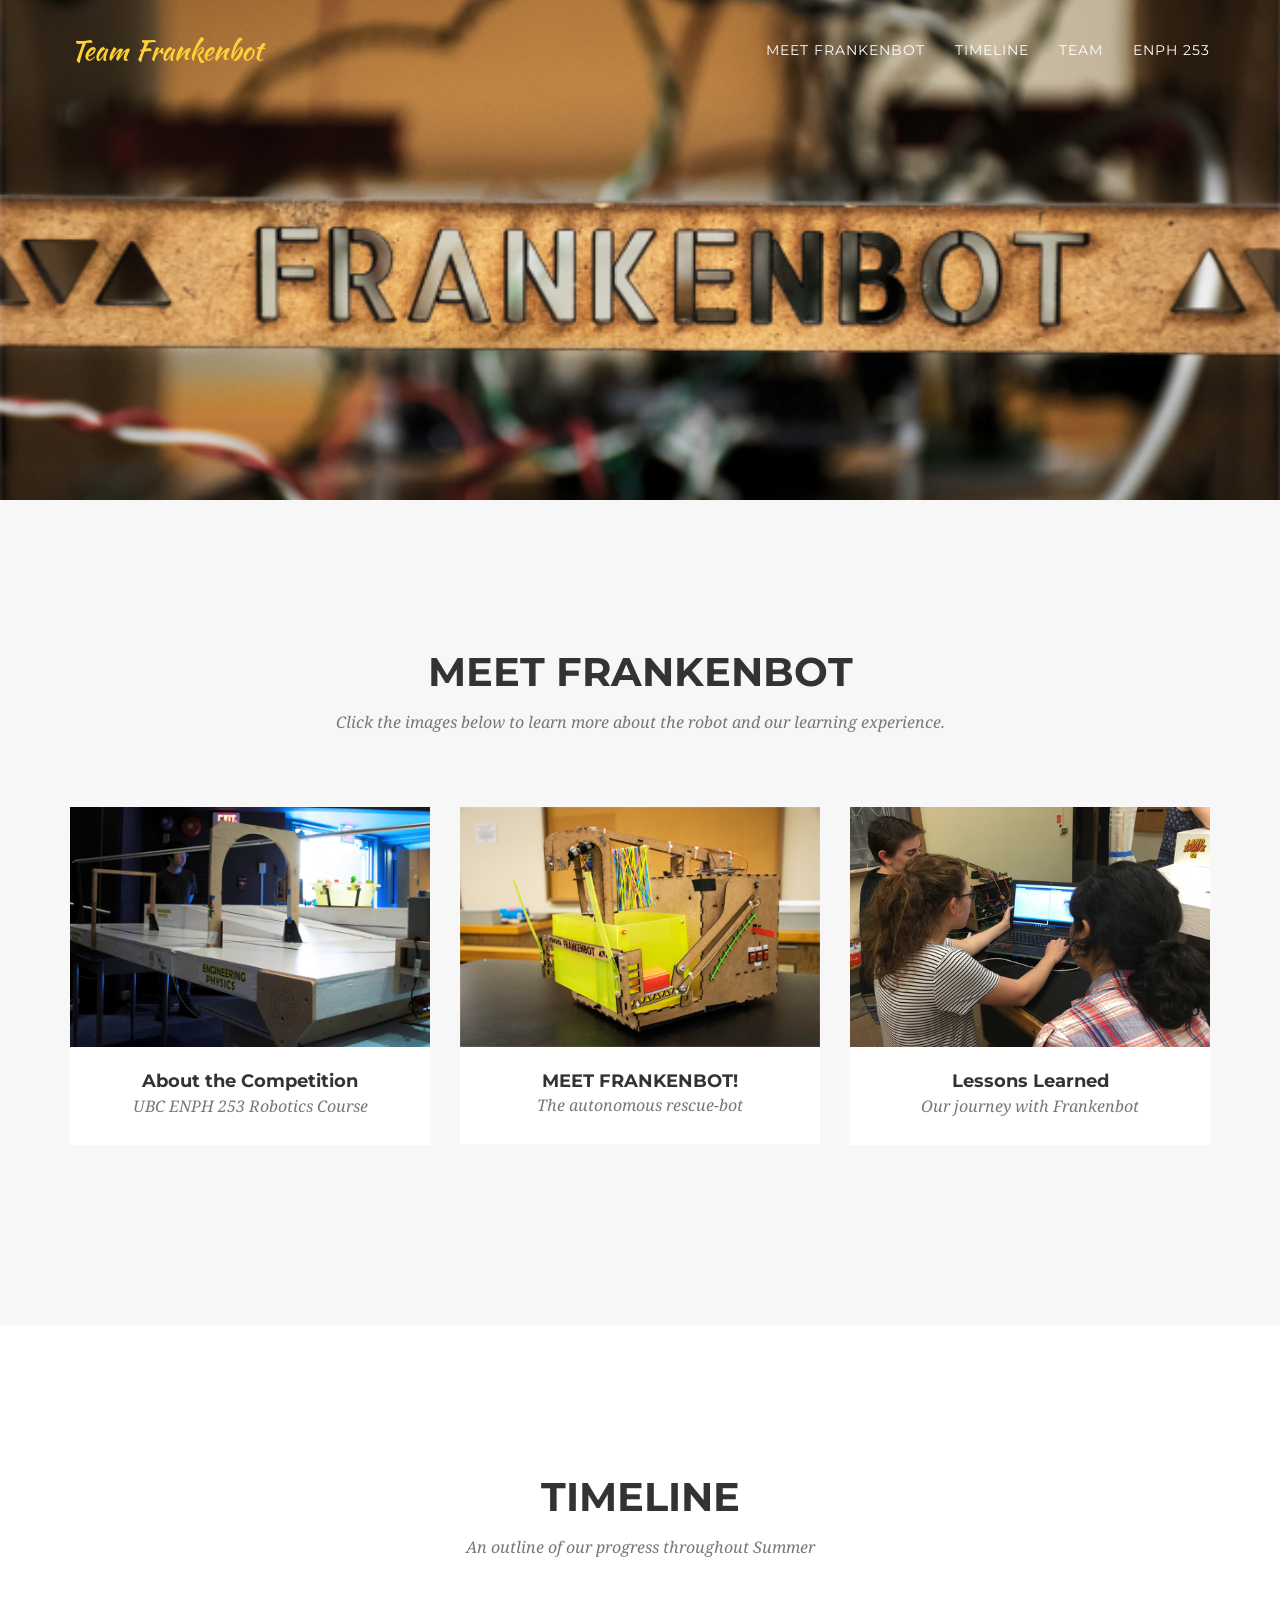
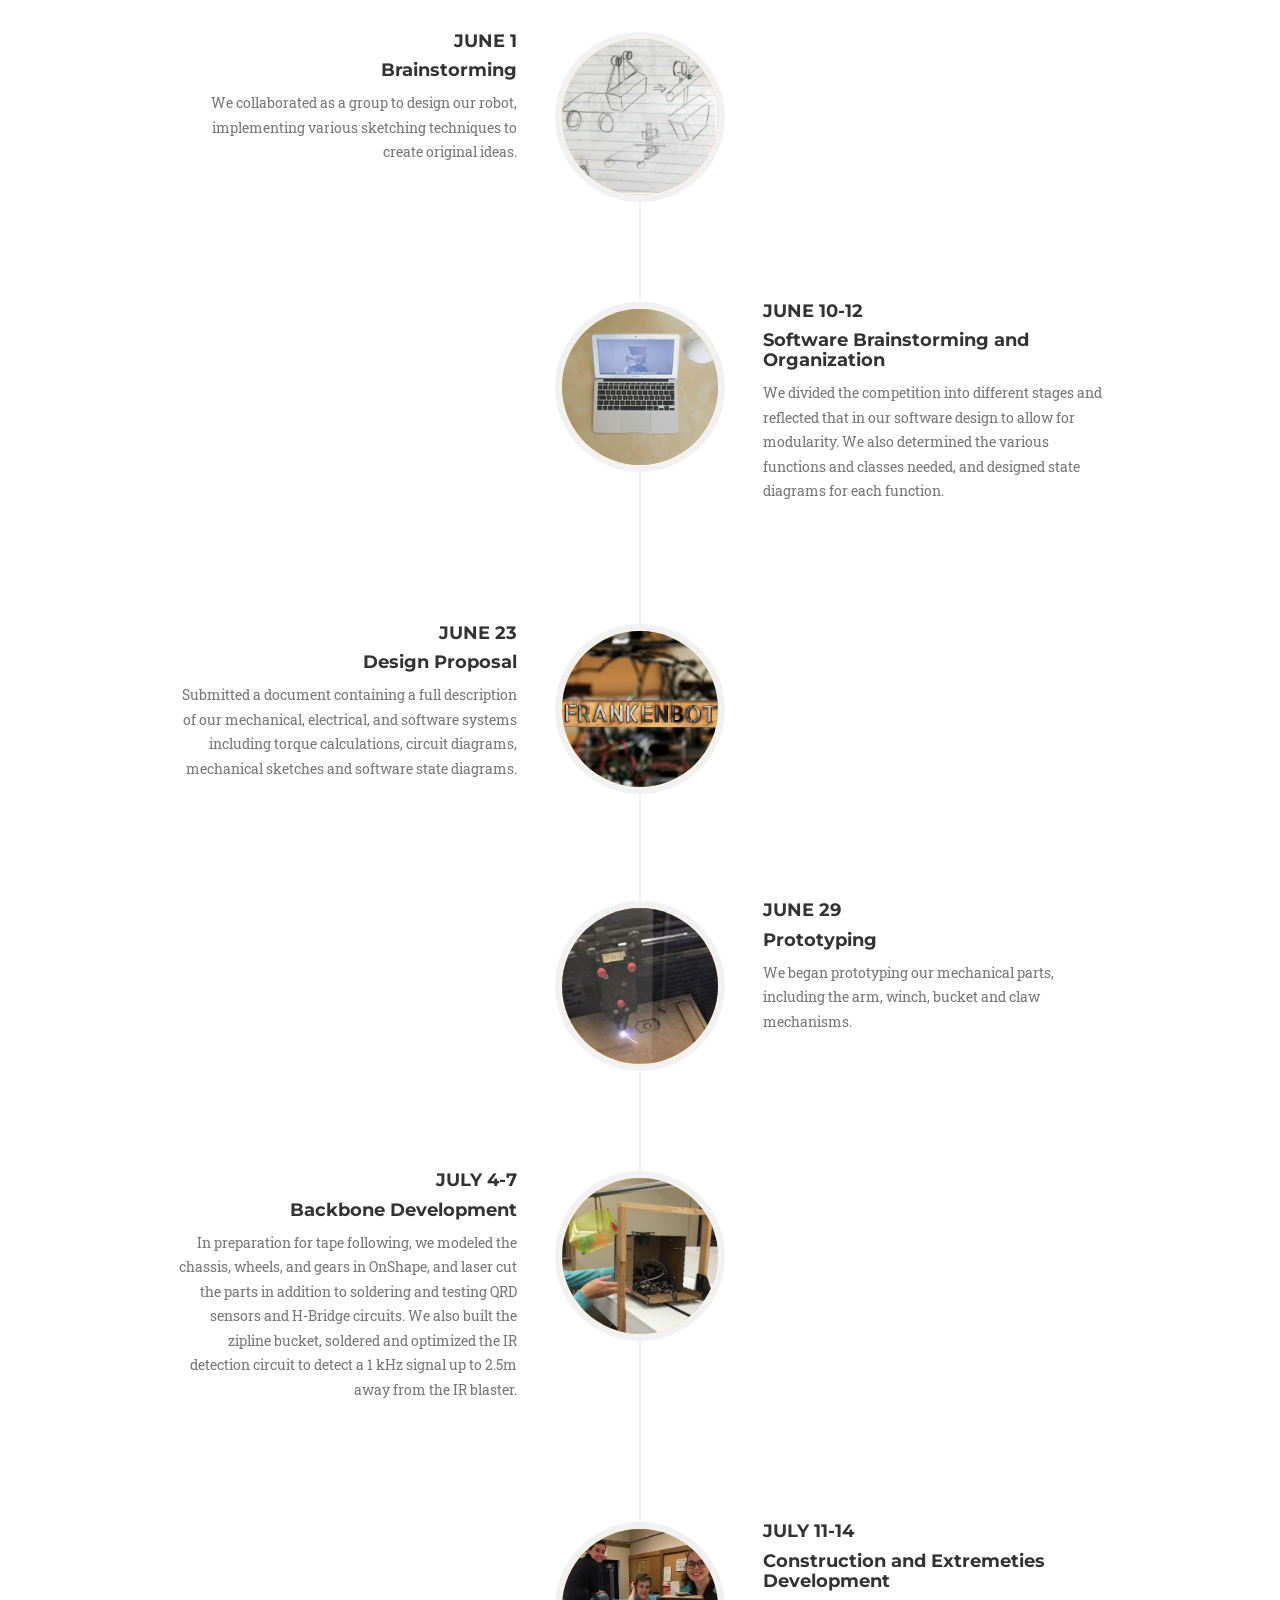
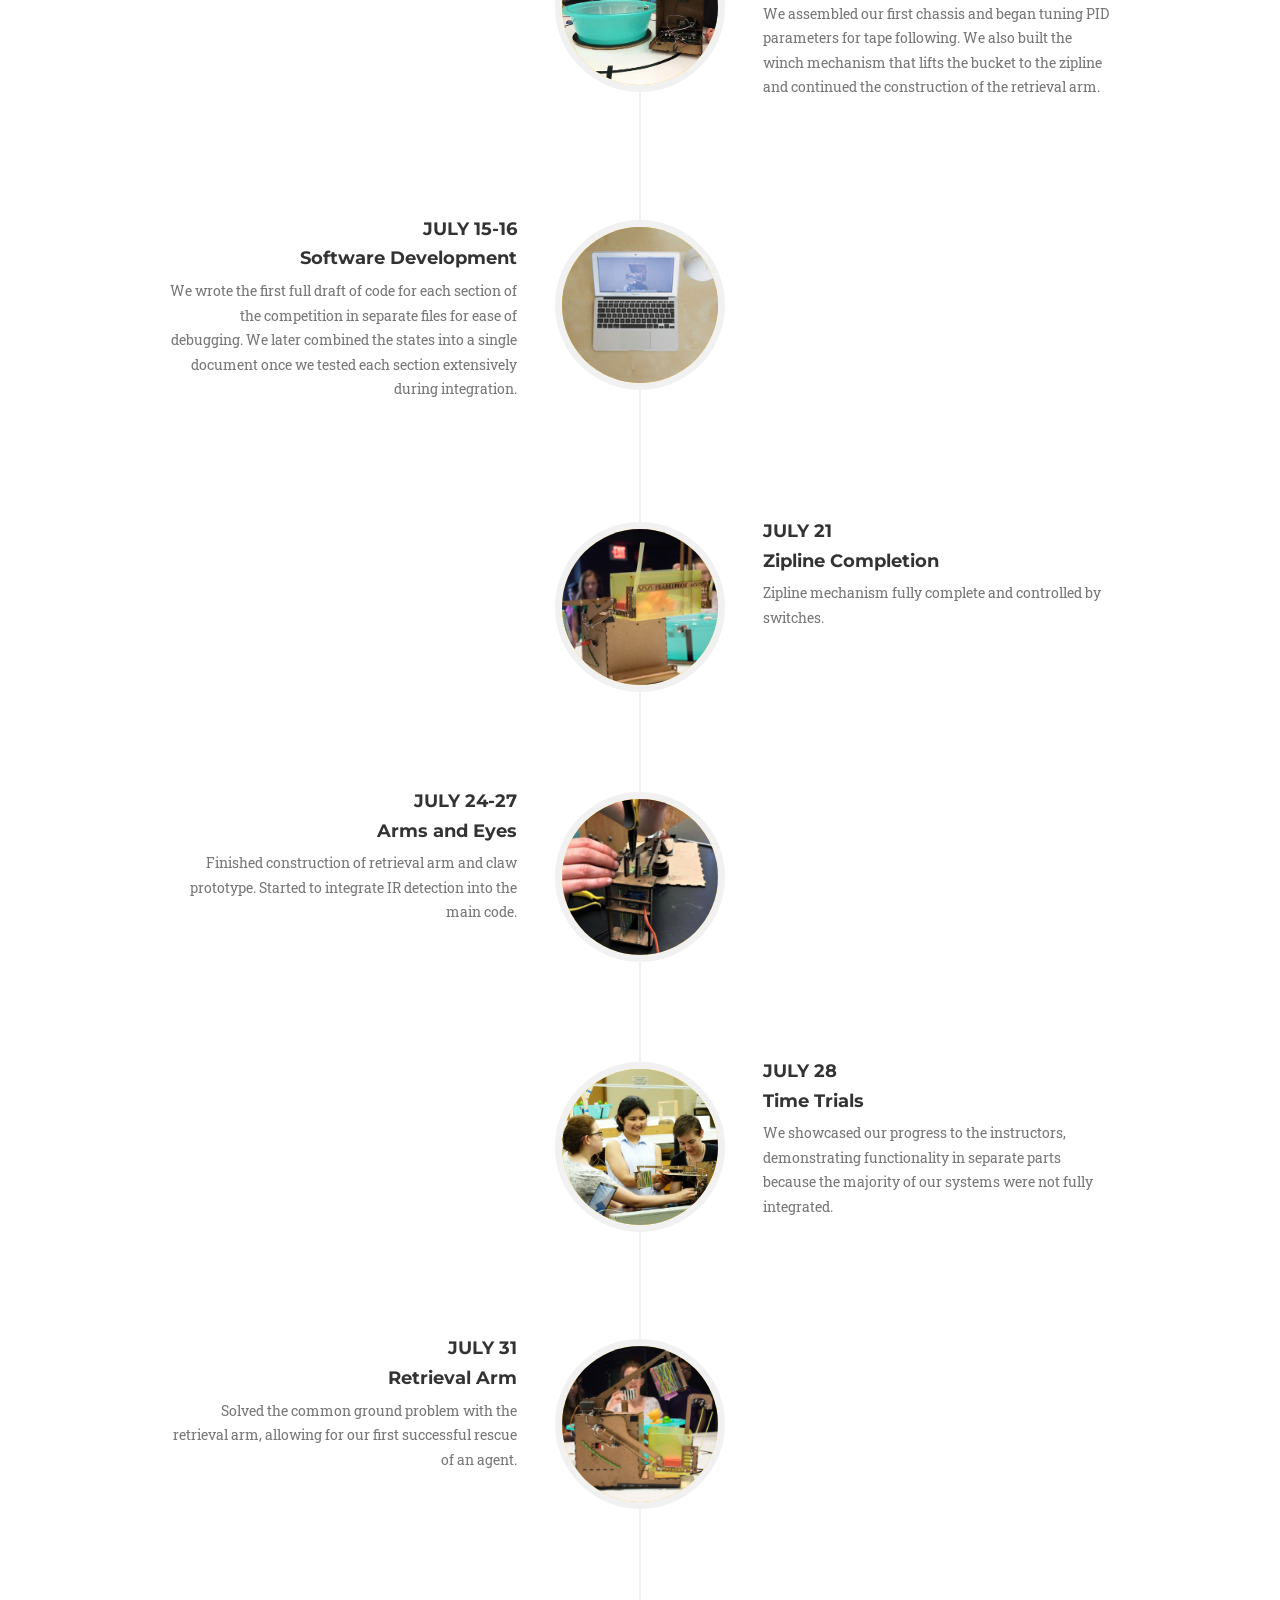
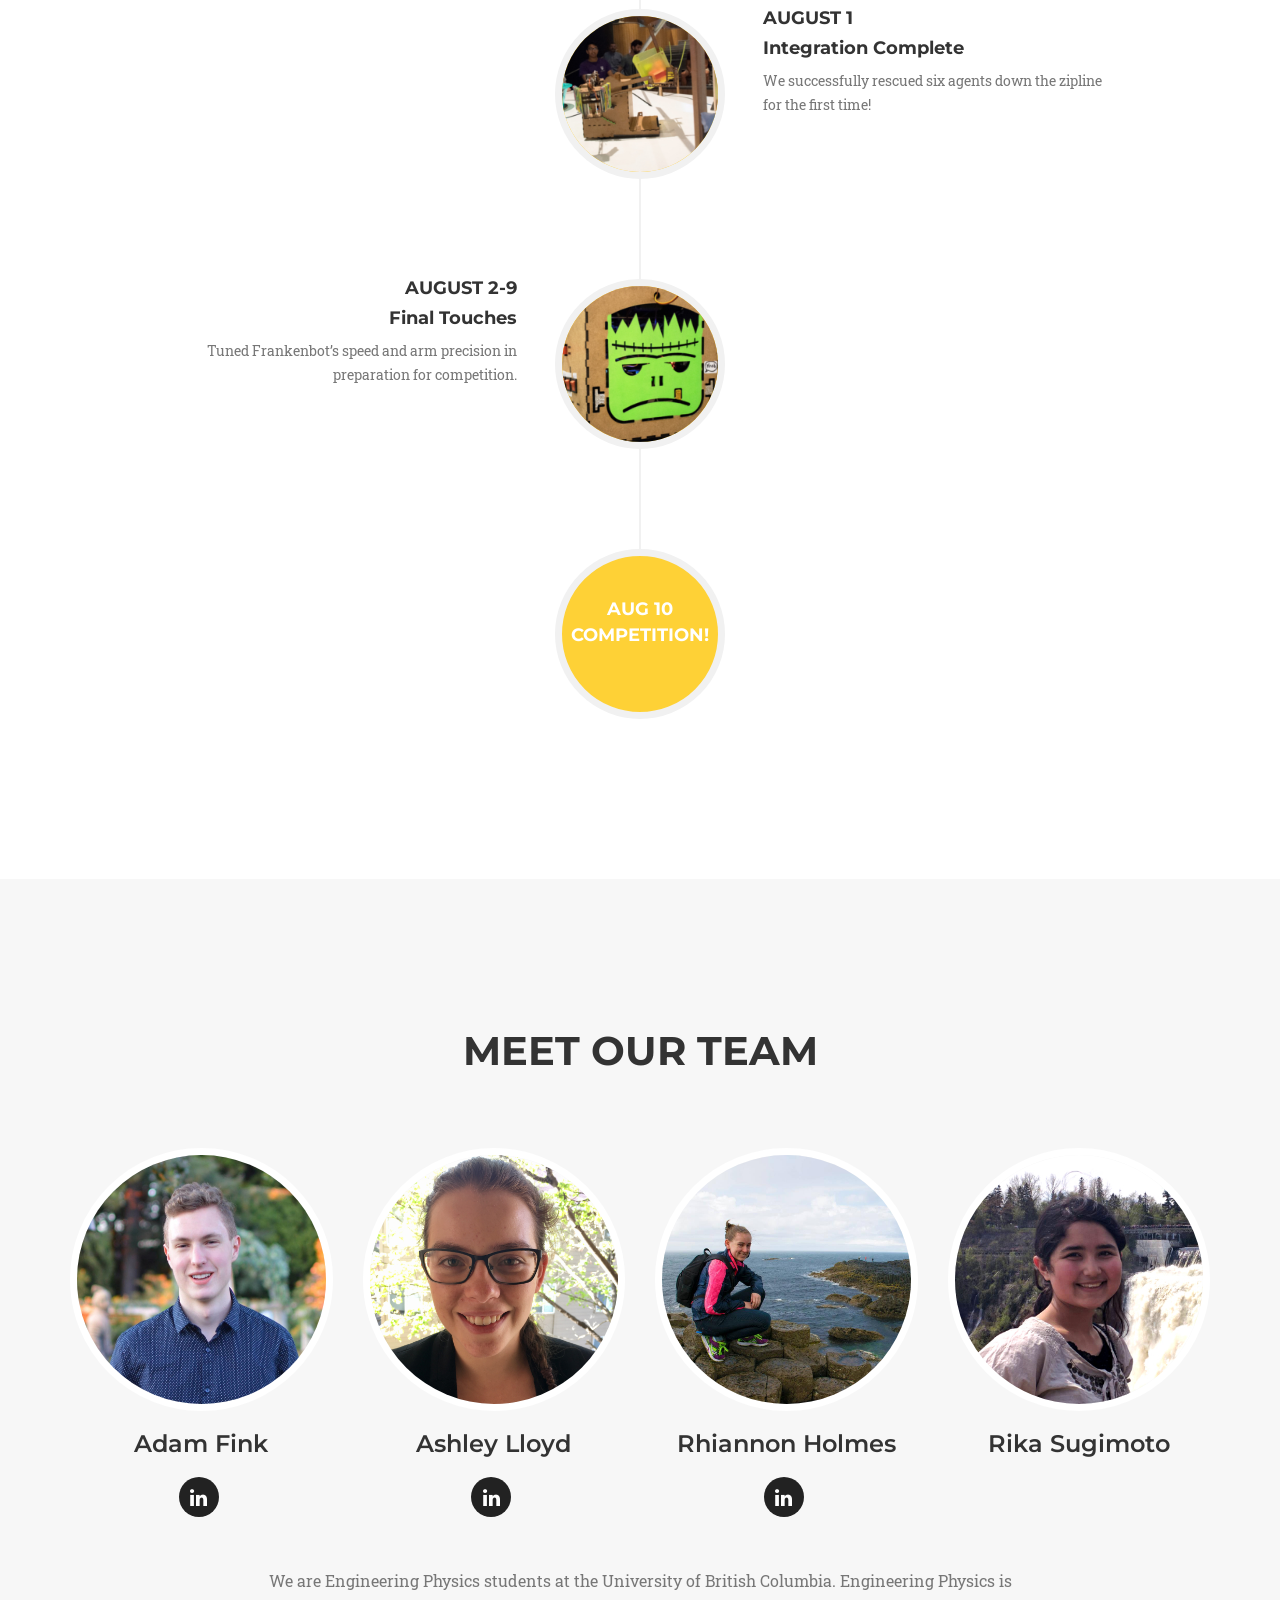
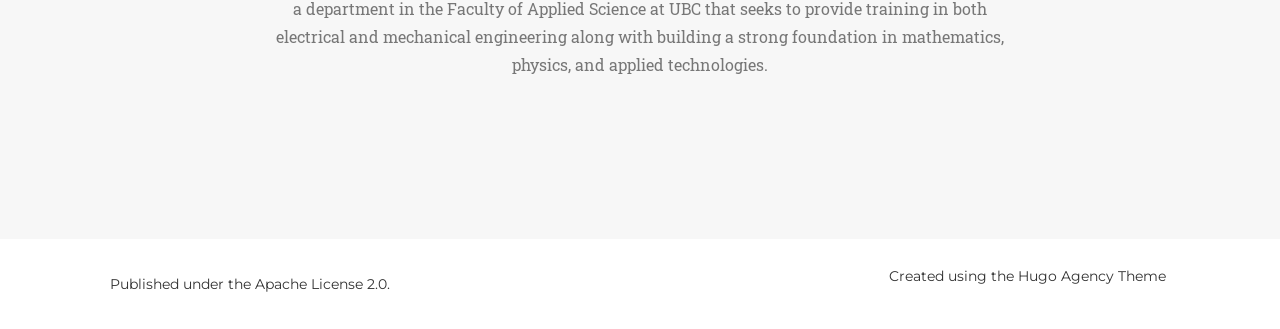
==== commit 67c67a3c: "fixed typos on main page" ====
--- a/index.html
+++ b/index.html
@@ -207,7 +207,7 @@
                   <h4 class="subheading">Brainstorming</h4>
                 </div>
                 <div class="timeline-body">
-                  <p class="text-muted">We collaborated as a group to design our robot, implementing various sketching techniques to create out of the box ideas.</p>
+                  <p class="text-muted">We collaborated as a group to design our robot, implementing various sketching techniques to create original ideas.</p>
                 </div>
               </div>
             </li>
@@ -220,10 +220,10 @@
               <div class="timeline-panel">
                 <div class="timeline-heading">
                   <h4>June 10-12</h4>
-                  <h4 class="subheading">Software Development</h4>
-                </div>
-                <div class="timeline-body">
-                  <p class="text-muted">We determined different stages of the competition and reflected that in our software design to allow for modularity. We also determined the various functions needed, and designed state diagrams for said functions.</p>
+                  <h4 class="subheading">Software Brainstorming and Organization</h4>
+                </div>
+                <div class="timeline-body">
+                  <p class="text-muted">We divided the competition into different stages and reflected that in our software design to allow for modularity. We also determined the various functions and classes needed, and designed state diagrams for each function.</p>
                 </div>
               </div>
             </li>
@@ -239,7 +239,7 @@
                   <h4 class="subheading">Design Proposal</h4>
                 </div>
                 <div class="timeline-body">
-                  <p class="text-muted">Submitted a document containing a full description of our mechanical, electrical, and software systems including calculations, circuit diagrams, and state diagrams.</p>
+                  <p class="text-muted">Submitted a document containing a full description of our mechanical, electrical, and software systems including torque calculations, circuit diagrams, mechanical sketches and software state diagrams.</p>
                 </div>
               </div>
             </li>
@@ -255,7 +255,7 @@
                   <h4 class="subheading">Prototyping</h4>
                 </div>
                 <div class="timeline-body">
-                  <p class="text-muted">We began prototyping our mechanical systems, including the claw mechanism.</p>
+                  <p class="text-muted">We began prototyping our mechanical parts, including the arm, winch, bucket and claw mechanisms.</p>
                 </div>
               </div>
             </li>
@@ -271,7 +271,7 @@
                   <h4 class="subheading">Backbone Development</h4>
                 </div>
                 <div class="timeline-body">
-                  <p class="text-muted">In preparation for tape following, we modeled the chassis, wheels, and gears in Onshape, and laser cut the parts in addition to soldering and testing QRD sensors and H-Bridge circuits. We also built the zipline bucket, and soldered the IR detection circuit with it optimized to detect a 1 kHz signal.</p>
+                  <p class="text-muted">In preparation for tape following, we modeled the chassis, wheels, and gears in OnShape, and laser cut the parts in addition to soldering and testing QRD sensors and H-Bridge circuits. We also built the zipline bucket, soldered and optimized the IR detection circuit to detect a 1 kHz signal up to 2.5m away from the IR blaster.</p>
                 </div>
               </div>
             </li>
@@ -287,7 +287,7 @@
                   <h4 class="subheading">Construction and Extremeties Development</h4>
                 </div>
                 <div class="timeline-body">
-                  <p class="text-muted">We assembled our first tape following chassis and began tuning PID controls. We also designed and built the winch mechanism that lifts the bucket to the zipline, and designed the retrieval arm.</p>
+                  <p class="text-muted">We assembled our first chassis and began tuning PID parameters for tape following. We also built the winch mechanism that lifts the bucket to the zipline and continued the construction of the retrieval arm.</p>
                 </div>
               </div>
             </li>
@@ -300,10 +300,10 @@
               <div class="timeline-panel">
                 <div class="timeline-heading">
                   <h4>July 15-16</h4>
-                  <h4 class="subheading">Software</h4>
-                </div>
-                <div class="timeline-body">
-                  <p class="text-muted">Wrote the first draft of the code for all stages of the competition in separate files for ease of debugging. We combined the states into a single document during integration.</p>
+                  <h4 class="subheading">Software Development</h4>
+                </div>
+                <div class="timeline-body">
+                  <p class="text-muted">We wrote the first full draft of code for each section of the competition in separate files for ease of debugging. We later combined the states into a single document once we tested each section extensively during integration.</p>
                 </div>
               </div>
             </li>
@@ -319,7 +319,7 @@
                   <h4 class="subheading">Zipline Completion</h4>
                 </div>
                 <div class="timeline-body">
-                  <p class="text-muted">Zipline mechanism fully controlled by switches.</p>
+                  <p class="text-muted">Zipline mechanism fully complete and controlled by switches.</p>
                 </div>
               </div>
             </li>
@@ -335,7 +335,7 @@
                   <h4 class="subheading">Arms and Eyes</h4>
                 </div>
                 <div class="timeline-body">
-                  <p class="text-muted">Constructed full retrieval arm and claw prototype and integrated IR sensing into State 1 code.</p>
+                  <p class="text-muted">Finished construction of retrieval arm and claw prototype. Started to integrate IR detection into the main code.</p>
                 </div>
               </div>
             </li>
@@ -351,7 +351,7 @@
                   <h4 class="subheading">Time Trials</h4>
                 </div>
                 <div class="timeline-body">
-                  <p class="text-muted">We showcased our progress to the professors, demonstrating functionality in parts because the majority of our systems were not integrated.</p>
+                  <p class="text-muted">We showcased our progress to the instructors, demonstrating functionality in separate parts because the majority of our systems were not fully integrated.</p>
                 </div>
               </div>
             </li>
@@ -367,7 +367,7 @@
                   <h4 class="subheading">Retrieval Arm</h4>
                 </div>
                 <div class="timeline-body">
-                  <p class="text-muted">Debugged the circuit problems with the arm, allowing for first successful retrieval of agent!</p>
+                  <p class="text-muted">Solved the common ground problem with the retrieval arm, allowing for our first successful rescue of an agent.</p>
                 </div>
               </div>
             </li>
@@ -383,7 +383,7 @@
                   <h4 class="subheading">Integration Complete</h4>
                 </div>
                 <div class="timeline-body">
-                  <p class="text-muted">We successfully completed a full run for the first time!</p>
+                  <p class="text-muted">We successfully rescued six agents down the zipline for the first time!</p>
                 </div>
               </div>
             </li>
@@ -399,7 +399,7 @@
                   <h4 class="subheading">Final Touches</h4>
                 </div>
                 <div class="timeline-body">
-                  <p class="text-muted">Tuned Frankenbot&rsquo;s speed and reliability in preparation for competition.</p>
+                  <p class="text-muted">Tuned Frankenbot&rsquo;s speed and arm precision in preparation for competition.</p>
                 </div>
               </div>
             </li>
@@ -629,7 +629,7 @@
 
 <p><br></p>
 
-<h4 id="tape-follow">Tape Follow</h4>
+<h3 id="tape-follow">Tape Follow</h3>
 
 <p>Detecting and following black tape was essential for navigating the
 <a href="http://projectlab.engphys.ubc.ca/enph253-2017/competition-2017/">competition surface</a>,
@@ -641,56 +641,56 @@
 Rubber tires (not shown) were used to increase friction, facilitating sharp turns and steep climbs.</p>
 
 <p><img src="/img/portfolio/meetfrankenbot/testingHBridge.png" alt="alt text" title="testing H-bridge" /><br />
-The DC motors were controlled by the TINAH board through an H-bridge circuit.</p>
-
-<p><img src="/img/portfolio/meetfrankenbot/tapefollowing1_400.png" alt="alt text" title="tapefollowing with chassis 1" /><br />
+The DC motors were controlled by the TINAH board through an H-bridge circuit so that we could drive at high power.</p>
+
+<p><img src="/img/portfolio/meetfrankenbot/tapefollowing1_400.png" alt="alt text" title="tape following with chassis 1" /><br />
 To detect the black tape, we used QRD reflective sensors that read a low voltage on
 highly reflective surfaces, thereby allowing us to distinguish between the white surface and black tape.</p>
 
 <p><img src="/img/portfolio/meetfrankenbot/qrds.png" alt="alt text" title="QRD reflective sensors" /><br />
 Frankenbot has three pairs of QRDs: one pair in the middle
-for tapefollowing up to the tank, and two more pairs on either side of the robot
-used for tapefollowing around the tank.
+for tape following up to the tank, and two pairs on either side of the robot
+used for tape following around the tank.
 The two additional pairs of QRDs helped better position the robot around the tank to facilitate
 rescuing the agents on the platforms.</p>
 
-<p>A software based PID (proportinal-integral-drivative) control was used for navigation along the tape.
+<p>A software-based PID (proportional-integral-derivative) control was used for navigation along the tape.
 The PID was tuned through extensive testing, from which we found that the effects of
 integral and derivative control were negligible for this simple system.</p>
 
 <p><strong>Main challenges</strong></p>
 
-<p><img src="/img/portfolio/meetfrankenbot/tapefollowing2.png" alt="alt text" title="tapefollowing around tank" /><br />
+<p><img src="/img/portfolio/meetfrankenbot/tapefollowing2.png" alt="alt text" title="tape following around tank" /><br />
 Traveling around the tank proved to be the biggest challenge due to the short segments of extra tape
 that marked the plank positions. To minimize the risk of the robot traveling down the tape,
-we tuned the motor speeds around the tank so that the robot would travel around a circular path by default.</p>
+we tuned a speed bias for each wheel so that if the robot was on black tape, it would travel in a circular path rather than a straight line.</p>
 
 <p><img src="/img/portfolio/meetfrankenbot/securingQRDs.png" alt="alt text" title="securing QRDs" /><br />
 The QRDs also proved to be very sensitive to the positioning, so we had to secure them at their optimal
-heights above the ground.</p>
-
-<h4 id="navigate-safely-through-the-armed-door">Navigate safely through the Armed Door</h4>
+heights above the ground using twisted O-Rings and a glue gun.</p>
+
+<h3 id="navigate-safely-through-the-armed-door">Navigate safely through the Armed Door</h3>
 
 <p><img src="/img/portfolio/meetfrankenbot/alarmDoor.png" alt="alt text" title="alarm door" /><br />
 The second door from the startline is an alarm door to prevent intruders from
-entering the compound. Frankenbot has to determine whether the door is armed or disarmed
-based on the IR signal being emitted from the door (10 kHz indicates armed, 1 kHz indicates disarmed).</p>
+entering the compound. Frankenbot has to determine whether the door is armed or unarmed
+based on the IR signal being emitted from the door (10 kHz indicates armed, 1 kHz indicates unarmed).</p>
 
 <p><strong>How we did it</strong><br />
-Frankenbot&rsquo;s IR detector is composed of a phototransistor, high and band-pass filters, amplifiers,
+Frankenbot&rsquo;s 1kHz IR detector is composed of a phototransistor, high and band-pass filters, amplifiers,
 and a peak detector.</p>
 
 <p><img src="/img/portfolio/meetfrankenbot/irphototransistor.png" alt="alt text" title="phototransistor" /><br />
-The phototransistor was installed at the front of the robot, right under where the bucket is sitting,
+The phototransistor was installed at the front of the robot, underneath the bucket,
 to ensure that no part of the robot is blocking the detector.</p>
 
 <p><img src="/img/portfolio/meetfrankenbot/ircircuit.png" alt="alt text" title="IR detector PCB" /><br />
-The band-pass filter was tuned to allow 1 kHz signal to pass through, producing a detector with a
+The band-pass filter was tuned to allow 1 kHz signals to pass through, producing a detector with a
 high voltage output for 1 kHz and a low output for 10 kHz.
 The gain of the amplifier was adjusted to increase the sensitivity of the detector even from a
 distance, while ensuring that the voltage difference between 10 kHz and 1 kHz is significant.
 We succeeded in making a detector that would switch from an output of 0.6V at 10 kHz
-to 5.0V at 1kHz.</p>
+to 5.0V at 1kHz. Frankenbot could detect the IR frequency change from a maximum distance of 2.5m and a minimum distance of 0.2m.</p>
 
 <p><strong>Main challenges</strong></p>
 
@@ -708,7 +708,7 @@
 (which he detects with the red-coloured collision switches on the side of the chassis)
 before detecting the IR signal and making the decision to wait or drive through.</p>
 
-<h4 id="rescue-agents-out-of-water-tank">Rescue Agents out of Water Tank</h4>
+<h3 id="rescue-agents-out-of-water-tank">Rescue Agents out of Water Tank</h3>
 
 <p><img src="/img/portfolio/meetfrankenbot/capturedAgents.png" alt="alt text" title="captured agents" /><br />
 The agents are captured in a water tank! Frankenbot has to rescue them out of the tank
@@ -730,29 +730,29 @@
 
 <p><img src="/img/portfolio/meetfrankenbot/claw.png" alt="alt text" title="claw servo" /><br />
 and a claw servo for the opening and closing of the claw.<br />
-The claw has been decorated with rubber bands that help securely grip the agents
+<br> The claw has been decorated with rubber bands that help securely grip the agents
 with friction and by molding to the shape of the agents.</p>
 
 <p><strong>Main Challenges</strong></p>
 
 <p><img src="/img/portfolio/meetfrankenbot/tinahPoweredArm.png" alt="alt text" title="TINAH-powered arm" /><br />
 Initially, we had the servo motors directly connected to the TINAH board,
-only to realize that the TINAH was not able to supply enough current to all three.
-Therefore we prepared voltage regulators for each servo motor, powered directly from the batteries.<br />
-However, even after powering the servo motors with regulators, the arm and claw continued to
-flutter and would not stay steady. After consulting an instructor, we learned that
-the problem was caused by a lack of a common ground between the power supply (from the battery)
-and the PWM signals (from the TINAH) fed to the servos. Adding a grounding wire connection
+only to realize that the TINAH was not able to supply enough current to all three motors.
+Because of this, we prepared voltage regulators for each servo motor, powered directly from the LiPo batteries.<br />
+<br> However, even after powering the servo motors with regulators, the arm and claw continued to
+flutter and would not stay still. After consulting an instructor, we learned that
+the problem was caused by a lack of a common ground between the power supply (battery)
+and the PWM signals (from the TINAH microcontroller) fed to the servos. Adding a common ground connection
 between the two helped stabilize the arm and claw, and that same day Frankenbot was able to rescue
 his first agent from the tank.</p>
 
 <p><img src="/img/portfolio/meetfrankenbot/armGears.png" alt="alt text" title="arm lifter gears" /><br />
-Another major issue with the arm design was that the strain on the lifting servo
-was enormous. Reducing the torque on the servo with gears were not enough to
-alleviate the strain, so platforms were created to help hold the arm up in place when not being used.
-Still it was evident that the servo motor was fatigued when used continuously.<br />
-If we were to rebuild the robot, we will redesign the retrieval arm by installing a spring under the arm
-to counter the weight of the claw, shortening the arm, or reducing weight at the claw end.</p>
+Another major issue with the arm design was the enormous strain forced on the lifting servo.
+Reducing the torque on the servo with a larger gear ratio was not enough to
+alleviate the strain, so a platform was built to help hold the arm in its resting position when not being used.
+Still, it was evident that the servo motor was fatigued when used continuously.<br />
+<br> If we were to rebuild the robot, we would redesign the retrieval arm by installing a spring under the arm
+to counter the weight of the claw, shortening the arm, or reducing weight at the end of the arm, the claw.</p>
 
 <h5 id="plank-detection">Plank Detection</h5>
 
@@ -774,11 +774,11 @@
 Tuning the robot&rsquo;s turn radius was important to ensure that Frankenbot knew
 which plank he was passing at any given point in time.</p>
 
-<h4 id="send-agents-down-the-zipline">Send Agents Down the Zipline</h4>
+<h3 id="send-agents-down-the-zipline">Send Agents Down the Zipline</h3>
 
 <p><img src="/img/portfolio/meetfrankenbot/zipline.png" alt="alt text" title="zipline" /><br />
 Once rescued from the tank, the six agents had to be freed from captivity
-by traveling down a metal rod.</p>
+by traveling down a metal rod known as the zipline.</p>
 
 <h5 id="bucket">Bucket</h5>
 
@@ -799,7 +799,7 @@
 
 <p><img src="/img/portfolio/meetfrankenbot/winch1.png" alt="alt text" title="first lifter prototype" /><br />
 Frankenbot lifts the bucket onto the zipline using a winch mechanism consisting of a DC motor
-powered through an H-bridge circuit, and a pulley that is fastened to a rotating square shaft
+powered through an H-bridge circuit, and a winch that is fastened to a rotating square shaft
 connected to the lifter arms.</p>
 
 <p><img src="/img/portfolio/meetfrankenbot/winch2.png" alt="alt text" title="second lifter prototype" /><br />
@@ -812,10 +812,10 @@
 <p><img src="/img/portfolio/meetfrankenbot/winch3.png" alt="alt text" title="final lifter" /><br />
 The initial torque calculations were done on a winch that had a 20% smaller diameter,
 so the first lifter prototype caused too much strain on the DC motor, which could only lift
-a maximum of four agents. We attempted to increase the diameter of the pulley,
-but this was limited by the arm that would rotate right above the pulley
+a maximum of four agents. We attempted to increase the diameter of the winch,
+but this was limited by the arm that would rotate right above the winch
 and by the overall height restriction of the robot. In the end, we were able to
-lighten the load on the winch by exchanging the steel rod on the bucket hook with
+lighten the load on the winch by exchanging the solid steel rod on the bucket hook with
 a hollow aluminum rod, thereby reducing the weight.</p>
               <button type="button" class="btn btn-primary" data-dismiss="modal"><i class="fa fa-times"></i> Close</button>
             </div>
